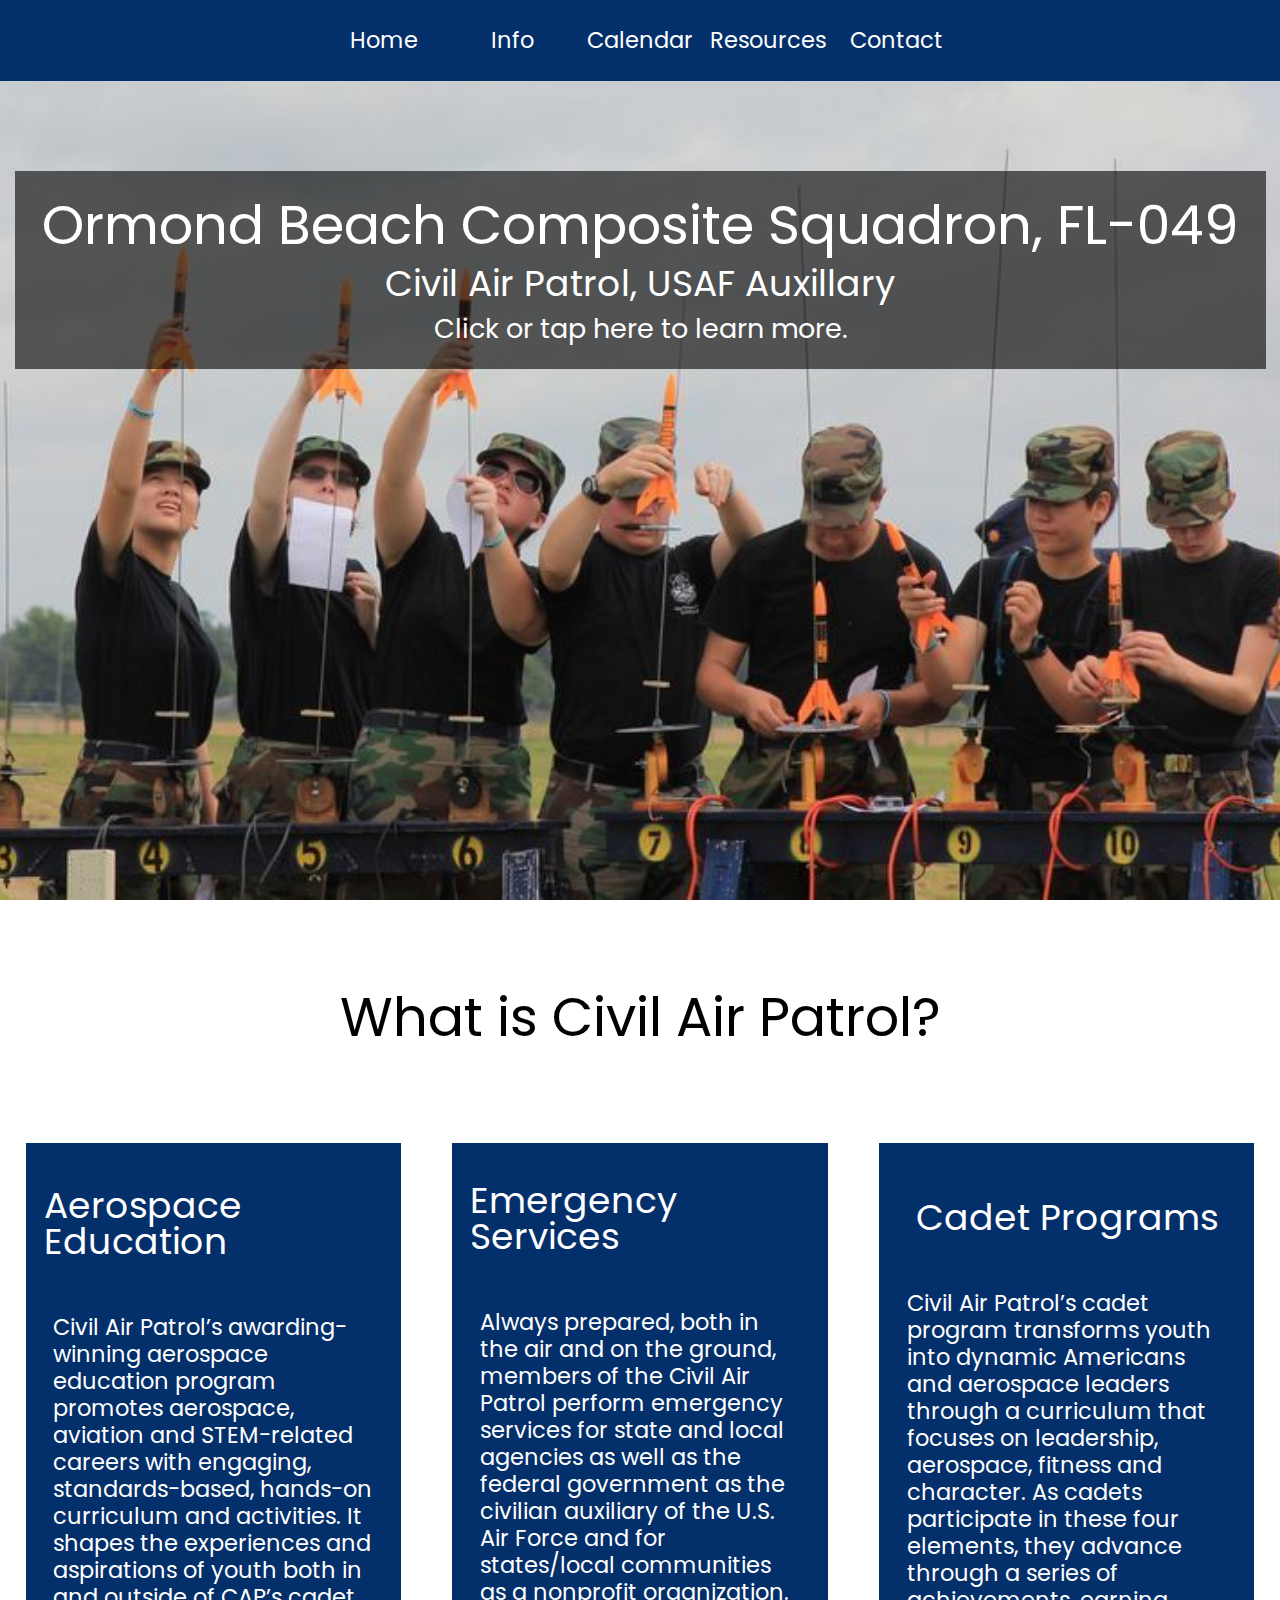
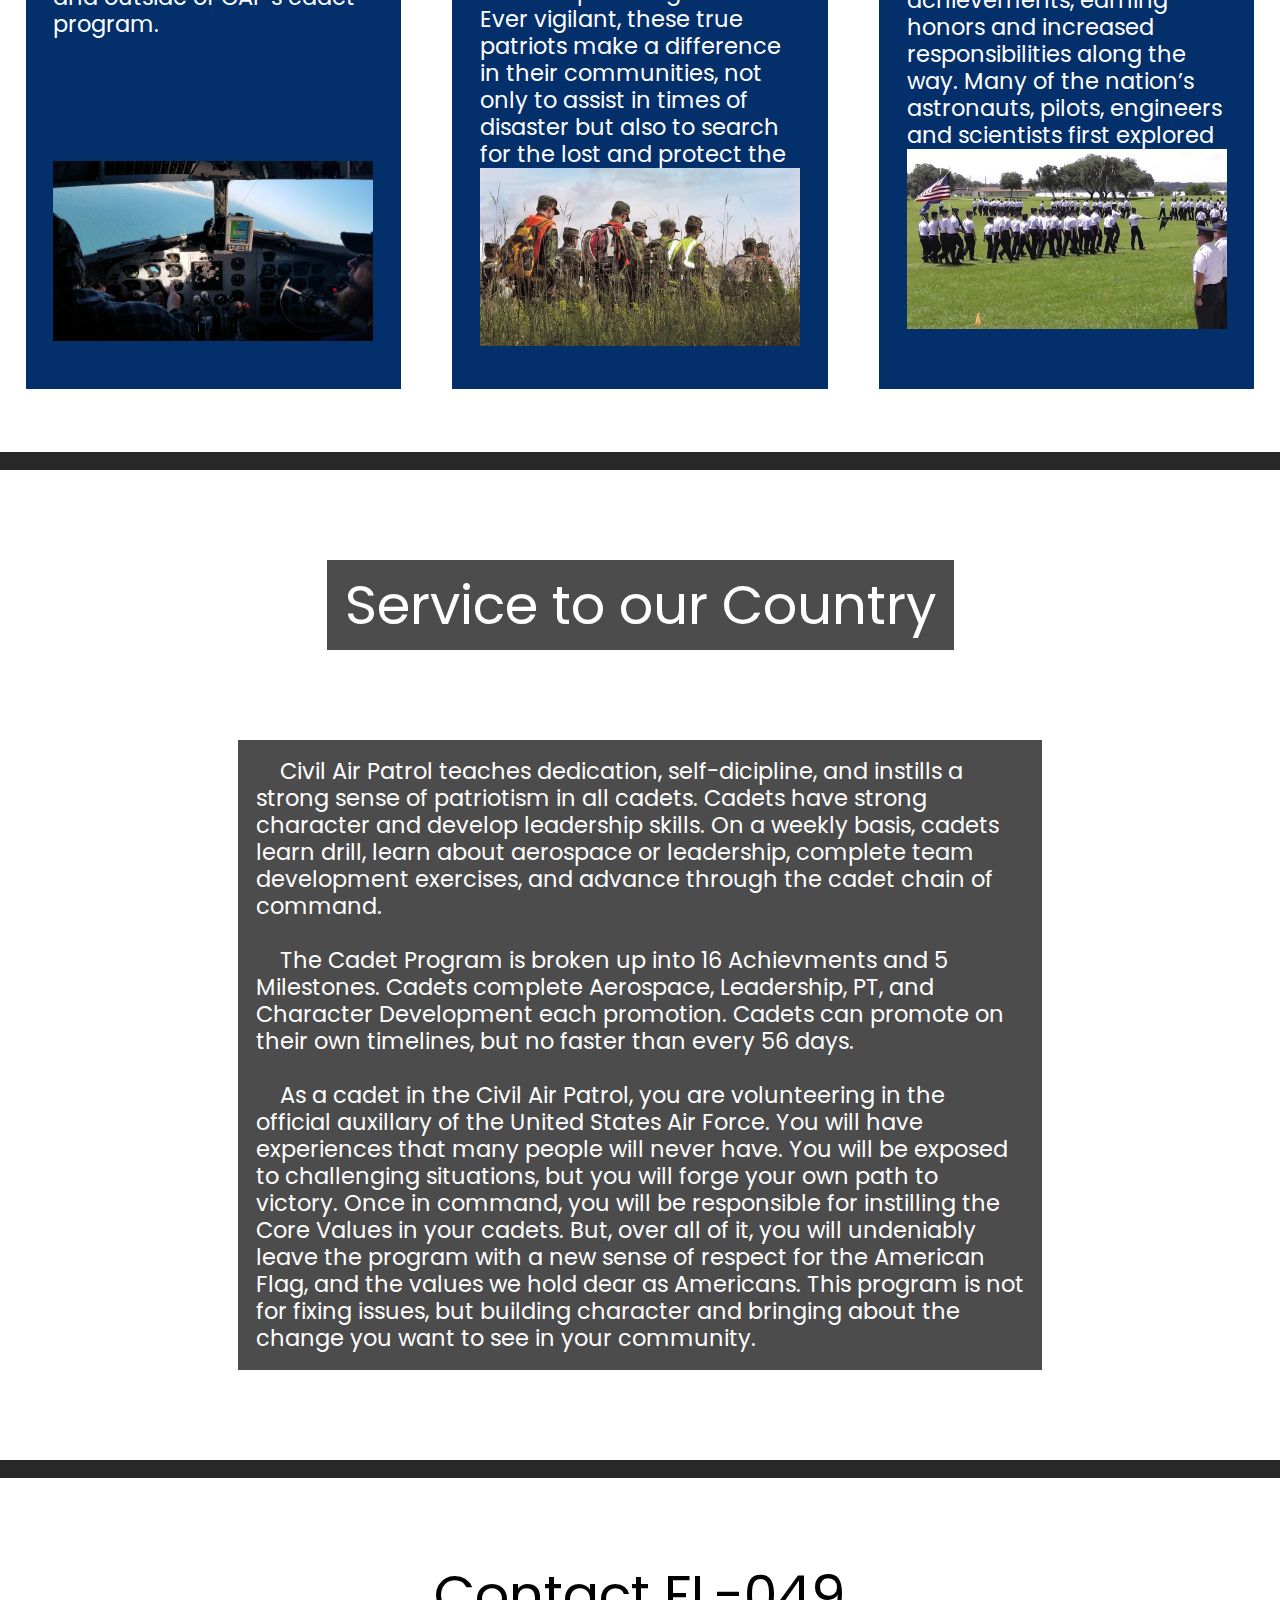
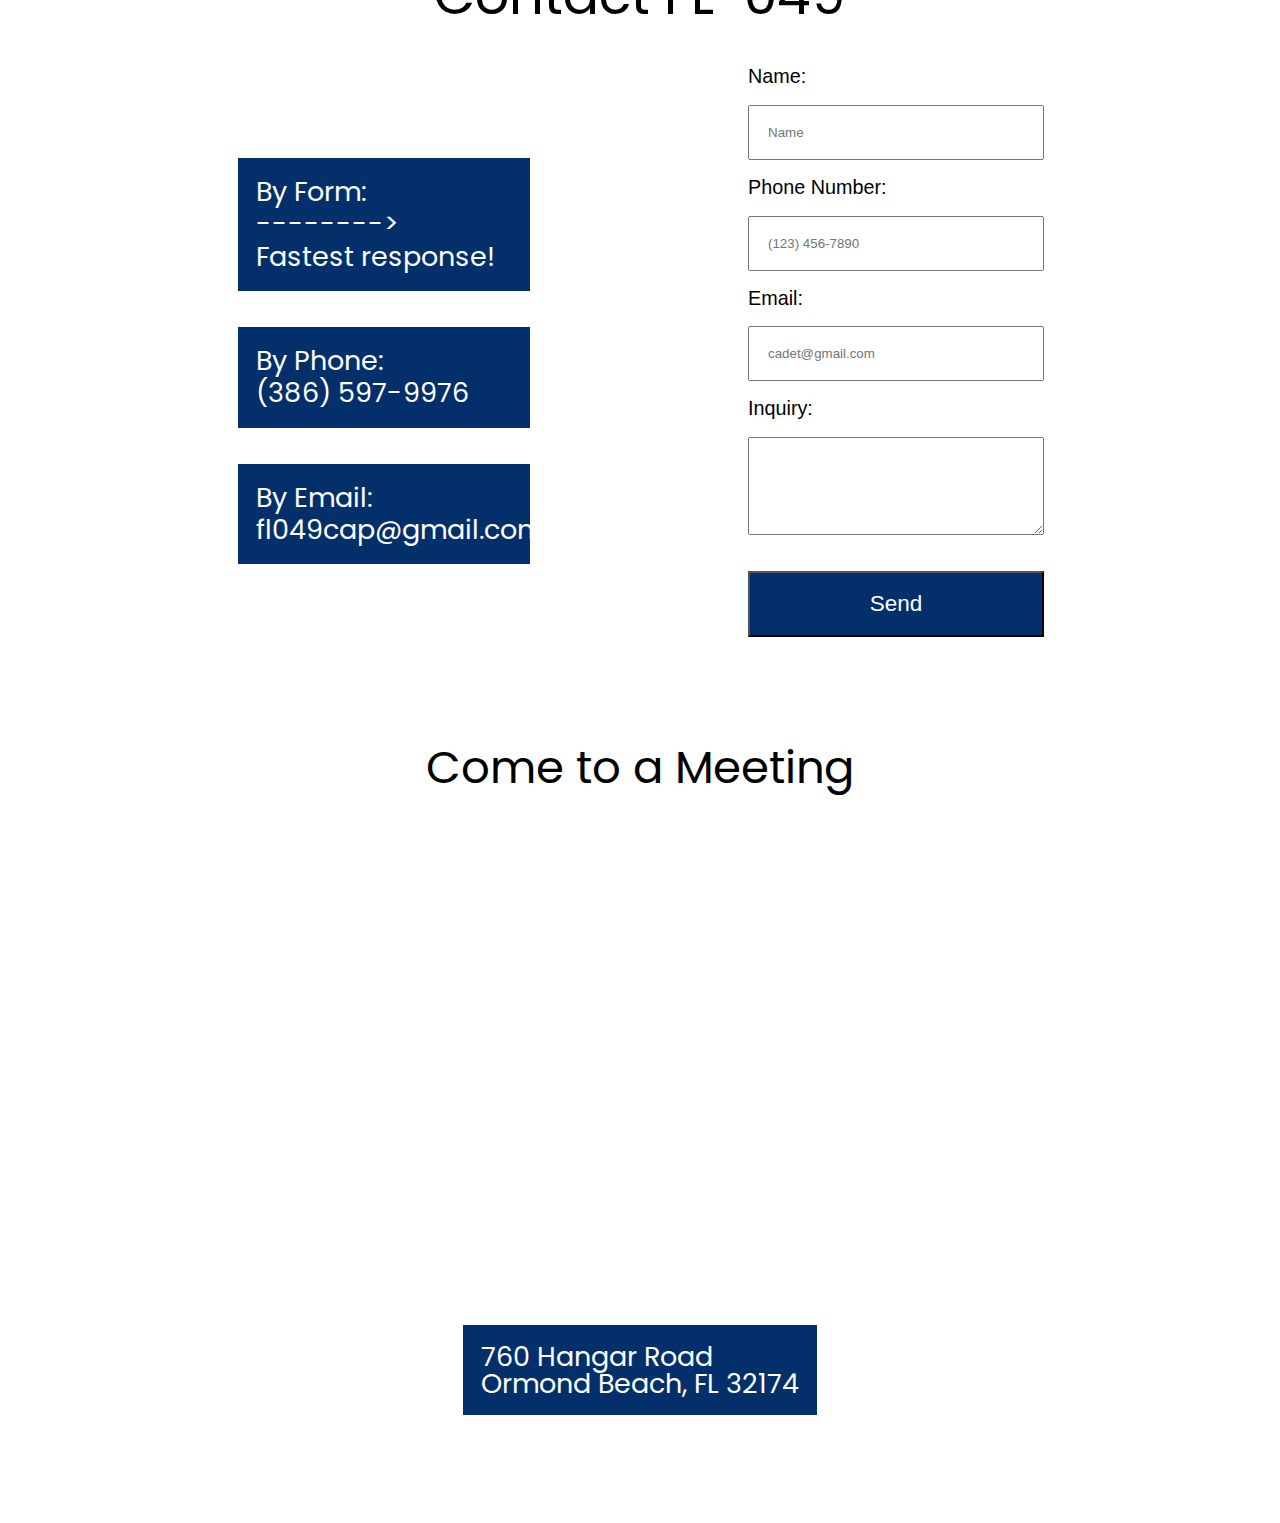
==== index.html @ 47221a80 "contact" ====
<!DOCTYPE html>
<html lang="en" dir="ltr">
  <head>
    <meta charset="utf-8">
    <link href="./resources/css/reset.css" type="text/css" rel="stylesheet" />
    <link href="./resources/css/style.css" type="text/css" rel="stylesheet" />
    <link href="https://fonts.googleapis.com/css?family=Poppins:200,200i,300,300i,400,400i,500,500i,600,600i,700,700i,800,800i" rel="stylesheet">
    <title>Ormond CAP</title>
  </head>
  <body>

    <div class="nav">
      <header>
        <nav>
          <a href="#"><li>Home</li></a>
          <a href="info.html"><li>Info</li></a>
          <a href="calendar.html"><li>Calendar</li></a>
          <a href="resources.html"><li>Resources</li></a>
          <a href="#contact"><li>Contact</li></a>
        </nav>
      </header>
    </div>

    <div class="site-container">

      <div class="landing-area">
        <div class="landing">
          <div class="jumbotron">
            <h1>Ormond Beach Composite Squadron, FL-049</h1>
            <h2>Civil Air Patrol, USAF Auxillary</h2>
            <a href="#whats"><h3>Click or tap here to learn more.</h3></a>
          </div>

        </div>
      </div>

      <div class="whats">
        <div class="capinfo" id="whats">
          <div class="title">
            <h1>What is Civil Air Patrol?</h1>
          </div>
          <div class="programs">
            <div class="program">
              <div class="program-title">
                <h1>Aerospace Education</h1>
              </div>
              <div class="program-content">
                <p>
                  Civil Air Patrol’s awarding-winning aerospace education
                  program promotes aerospace, aviation and STEM-related careers
                  with engaging, standards-based, hands-on
                  curriculum and activities. It shapes the experiences and
                  aspirations of youth both in and outside of CAP’s cadet program.
                </p>
              </div>
              <div class="program-img">
                <img src="./resources/images/aero.jpg" />
              </div>
            </div>
            <div class="program">
              <div class="program-title">
                <h1>Emergency Services</h1>
              </div>
              <div class="program-content">
                <p>
                  Always prepared, both in the air and on the ground, members
                  of the Civil Air Patrol perform emergency services for state
                  and local agencies as well as the federal government as the
                  civilian auxiliary of the U.S. Air Force and for states/local
                  communities as a nonprofit organization. Ever vigilant, these
                  true patriots make a difference in their communities, not only
                  to assist in times of disaster but also to search for the
                  lost and protect the homeland.
                </p>
              </div>
              <div class="program-img">
                <img src="./resources/images/emergency.jpg" />
              </div>
            </div>
            <div class="program">
              <div class="program-title">
                <h1>Cadet Programs</h1>
              </div>
              <div class="program-content">
                <p>
                  Civil Air Patrol’s cadet program transforms youth into dynamic
                  Americans and aerospace leaders through a curriculum that
                  focuses on leadership, aerospace, fitness and character. As
                  cadets participate in these four elements, they advance through
                  a series of achievements, earning honors and increased
                  responsibilities along the way. Many of the nation’s astronauts,
                  pilots, engineers and scientists first explored their
                  careers through CAP.
                </p>
              </div>
              <div class="program-img">
                <img src="./resources/images/encampment.jpg" />
              </div>
            </div>
          </div>
        </div>
      </div>

      <div class="flag-section">
        <div class="service">
          <div class="service-title">
            <h1>Service to our Country</h1>
          </div>
          <div class="service-content">
            <p>
              &nbsp&nbsp&nbsp&nbspCivil Air Patrol teaches dedication, self-dicipline, and instills
              a strong sense of patriotism in all cadets. Cadets have
              strong character and develop leadership skills. On a weekly basis, cadets
              learn drill, learn about aerospace or leadership, complete team development
              exercises, and advance through the cadet chain of command.
              <br><br>
              &nbsp&nbsp&nbsp&nbspThe Cadet Program is broken up into 16 Achievments and
              5 Milestones. Cadets complete Aerospace, Leadership, PT, and Character
              Development each promotion. Cadets can promote on their own timelines,
              but no faster than every 56 days.
              <br><br>
              &nbsp&nbsp&nbsp&nbspAs a cadet in the Civil Air Patrol, you are
              volunteering in the official auxillary of the United States Air Force.
              You will have experiences that many people will never have. You will
              be exposed to challenging situations, but you will forge your own
              path to victory. Once in command, you will be responsible for instilling
              the Core Values in your cadets. But, over all of it, you will undeniably
              leave the program with a new sense of respect for the American Flag, and
              the values we hold dear as Americans. This program is not for fixing
              issues, but building character and bringing about the change you want
              to see in your community.
            </p>
          </div>
        </div>
      </div>

      <div id="contact"></div>
      <div class="contact-section">
        <div class="contacts-title">
          <h1>Contact FL-049</h1>
        </div>
        <div class="contact-group">

          <div class="contacts">
            <div class="contact">
              <div class="contact-title">
                <h1>By Form:</h1>
              </div>
              <div class="contact-info">
                <p>--------> <br> Fastest response!</p>
              </div>
            </div>
            <a href="tel:3865979976">
            <div class="contact">
              <div class="contact-title">
                <h1>By Phone:</h1>
              </div>
              <div class="contact-info">
                <p>(386) 597-9976</p>
              </div>
            </div>
            </a>
            <a href="mailto:fl049cap@gmail.com">
            <div class="contact">
              <div class="contact-title">
                <h1>By Email:</h1>
              </div>
              <div class="contact-info">
                <p>fl049cap@gmail.com</p>
              </div>
            </div>
            </a>
          </div>
          <div class="contacts">
            <form method="POST" action="https://formspree.io/fl049cap@gmail.com">
              <span>Name:</span>
              <input type="text" name="Name" placeholder="Name" />
              <span>Phone Number:</span>
              <input type="text" name="Phone" placeholder="(123) 456-7890" />
              <span>Email:</span>
              <input type="text" name="Email" placeholder="cadet@gmail.com" />
              <span>Inquiry:</span>
              <textarea type="textarea" rows="4" cols="4" required="yes" name="Inquiry"></textarea>
              <button type="submit">Send</button>
            </form>
          </div>
        </div>
        <div class="contact-group">
          <div class="address-title">
            <h1>Come to a Meeting</h1>
          </div>
          <div class="address">
            <div class="map">
              <div class="mapouter"><div class="gmap_canvas"><iframe width="700" height="400" id="gmap_canvas" src="https://maps.google.com/maps?q=Ormond%20Beach%20Civil%20Air%20Patrol%20Hangar&t=&z=13&ie=UTF8&iwloc=&output=embed" frameborder="0" scrolling="no" marginheight="0" marginwidth="0"></iframe><a href="https://www.maps-erstellen.de"></a></div><style>.mapouter{text-align:right;height:400px;width:700px;}.gmap_canvas {overflow:hidden;background:none!important;height:400px;width:700px;}</style></div>
            </div>
            <div class="numbers">
              <p>760 Hangar Road<br>Ormond Beach, FL 32174</p>
            </div>
          </div>
        </div>
      </div>








  </body>
</html>
---- resources/css/style.css ----
form {
  display: flex;
  flex-direction: column;
  font-family: sans-serif;
  justify-content: center;
}

input,
textarea {
  padding: 2vh;
  margin: 2vh;
  display: flex;
}

select {
  padding: 2vh;
  margin: 2vh;
}

button {
  padding: 2vh;
  margin: 2vh;
  font-size: 2.5vh;
  background-color: #03306b;
  color: white;
}

button:hover {
  background-color: #aa0d1a;
  transition: 0.5s;
  cursor: pointer;
}

form span {
  margin-left: 2vh;
  font-size: 2.2vh;
}

html {
  font-family: "Poppins", sans-serif;
}

input,
select {
  width: 20vw;
}

/* Header */

header {
  display: flex;
  justify-content: center;
  align-items: center;
  height: 9vh;
  background-color: #03306b;
  color: white;
  position: fixed;
  width: 100vw;
}

nav {
  display: flex;
  flex-direction: row;
  justify-content: center;
  align-items: center;
}

nav li {
  display: flex;
  justify-content: center;
  align-items: center;
  list-style: none;
  width: 10vw;
  font-size: 2.5vh;
}

a {
  text-decoration: none;
  color: white;
}

a:hover {
  color: red;
  transition: 0.3s;
}

/* Landing */

.landing-area {
  background-image: url("../images/rocketry.jpg");
  height: 91vh;
  background-size: cover;
  background-position: bottom;
  background-repeat: no-repeat;
  justify-content: center;
  padding-top: 9vh;
}

.landing {
  display: flex;
  justify-content: center;
}

.jumbotron {
  display: flex;
  justify-content: center;
  flex-direction: column;
  background-color: rgba(0, 0, 0, 0.6);
  padding: 3vh;
  margin-top: 10vh;
  text-align: center;
  color: white;
}

.jumbotron h1 {
  font-size: 6vh;
  margin-bottom: 1.5vh;
}

.jumbotron h2 {
  font-size: 4vh;
  margin-bottom: 1.5vh;
}

.jumbotron h3 {
  font-size: 3vh;
}

.jumbotron h3:hover {
  color: blue;
  transition: 0.4s;
}

/* What's Content */

.whats {
  display: flex;
  flex-direction: column;
  justify-content: center;
  border-bottom: 2vh solid #282828;
}

.programs {
  display: flex;
  justify-content: center;
  flex-direction: row;
  margin-top: 7vh;
  margin-bottom: 7vh;
}

.program {
  width: 30vw;
  justify-content: center;
  flex-direction: column;
  margin: 0 2vw;
  height: 90vh;
  display: flex;
  background-color: #03306b;
  color: white;
  padding: 2vh;
}

.program img {
  width: 25vw;
}

.program-title {
  font-size: 4vh;
}

.program-content {
  font-size: 2.5vh;
  width: 25vw;
  line-height: 1.2;
  height: 45vh;
}

.program div {
  margin: 3vh auto;
}

.title {
  font-size: 6vh;
  margin-top: 10vh;
  justify-content: center;
  display: flex;
  height: 10vh;
}

/* Service */

.flag-section {
  background-image: url("../images/planes.jpg");
  background-size: cover;
  background-position: center;
  color: white;
  display: flex;
  justify-content: center;
  border-bottom: 2vh solid #282828;
}

.service {
  display: flex;
  flex-direction: column;
  align-items: center;
}

.service-title h1 {
  display: flex;
  justify-content: center;
  font-size: 6vh;
  background-color: rgba(0, 0, 0, 0.7);
  padding: 2vh;

  margin-top: 10vh;
}

.service-content {
  margin-top: 10vh;
  background-color: rgba(0, 0, 0, 0.7);
  width: 60vw;
  margin-bottom: 10vh;
  padding: 2vh;
  font-size: 2.5vh;
  line-height: 1.2;
}

/* Contact */

.contact-section {
  display: flex;
  justify-content: center;
  margin-top: 10vh;
  margin-bottom: 10vh;
  flex-direction: column;
}

.contact-group {
  display: flex;
  flex-direction: row;
  justify-content: center;
}

.contacts-title {
  font-size: 6vh;
  justify-content: center;
  display: flex;
}

.contacts {
  display: flex;
  flex-direction: column;
  width: 40vw;
  justify-content: center;
  align-items: center;
  margin-top: 5vh;
}

.contact {
  display: flex;
  flex-direction: column;
  margin: 2vh auto;
  background-color: #03306b;
  color: white;
  padding: 2vh;
  width: 20vw;
  font-size: 3vh;
  line-height: 1.2;
}

.contact:hover {
  background-color: #aa0d1a;
  transition: 0.3s;
}

.address-title {
  display: flex;
  justify-content: center;
  font-size: 5vh;
  margin-top: 10vh;
  margin-bottom: 5vh;
}

.contact-group:last-child {
  flex-direction: column;
}

.address {
  display: flex;
  justify-content: center;
  flex-direction: column;
  align-items: center;
}

.address div {
  margin: 2vh auto;
}

.numbers {
  background-color: #03306b;
  padding: 2vh;
  font-size: 3vh;
  color: white;
}
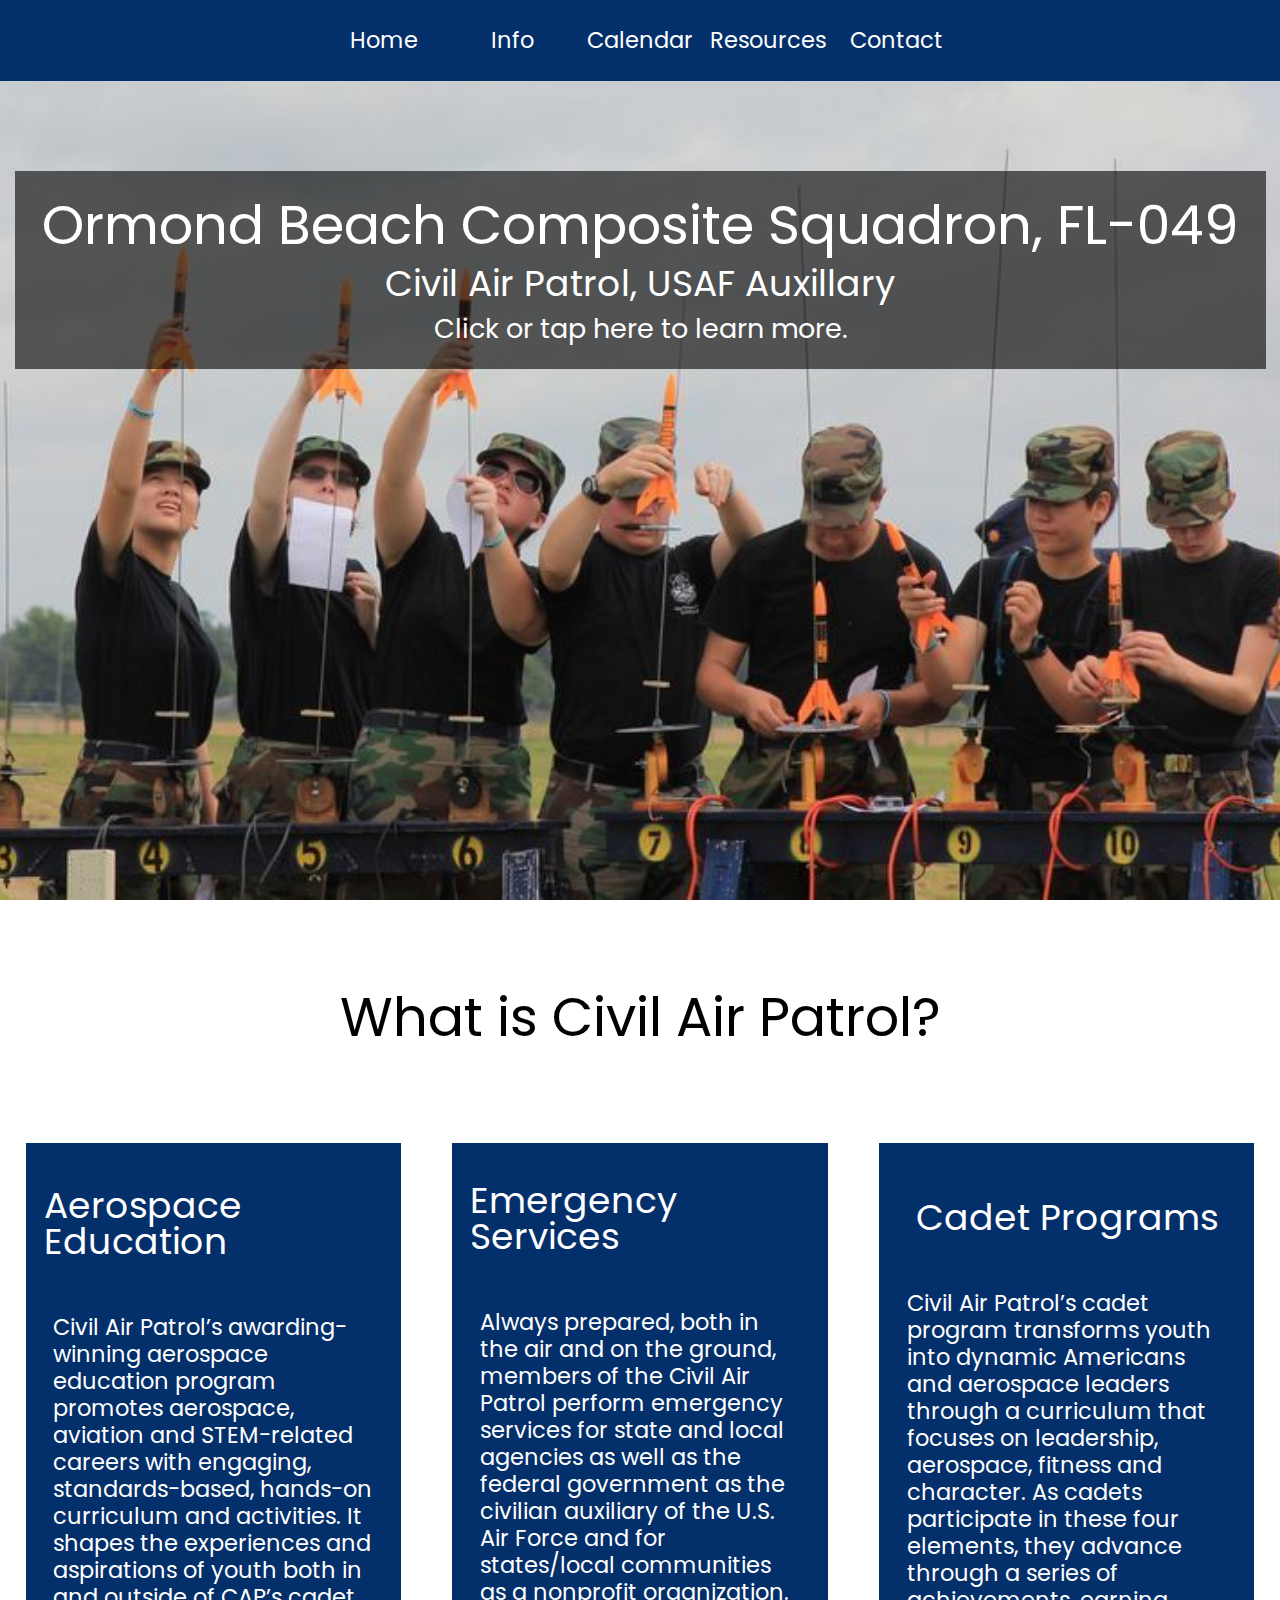
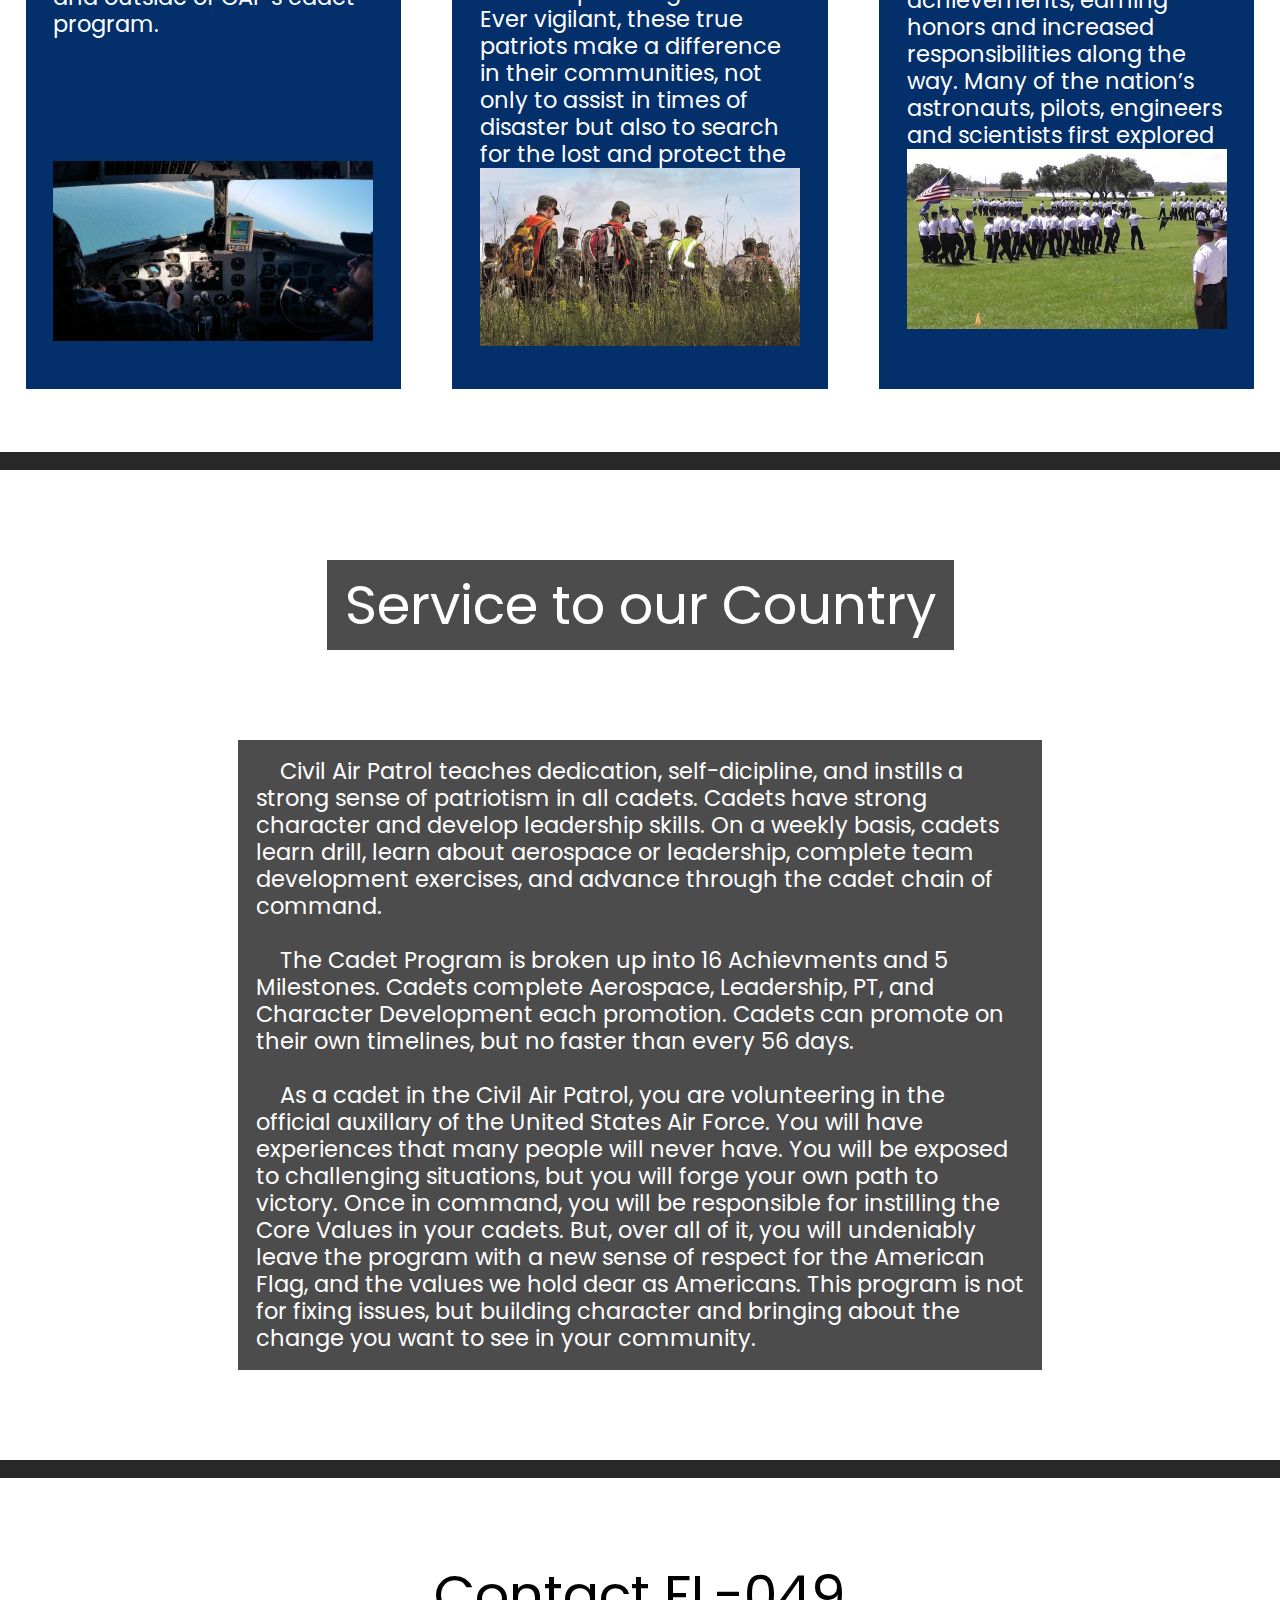
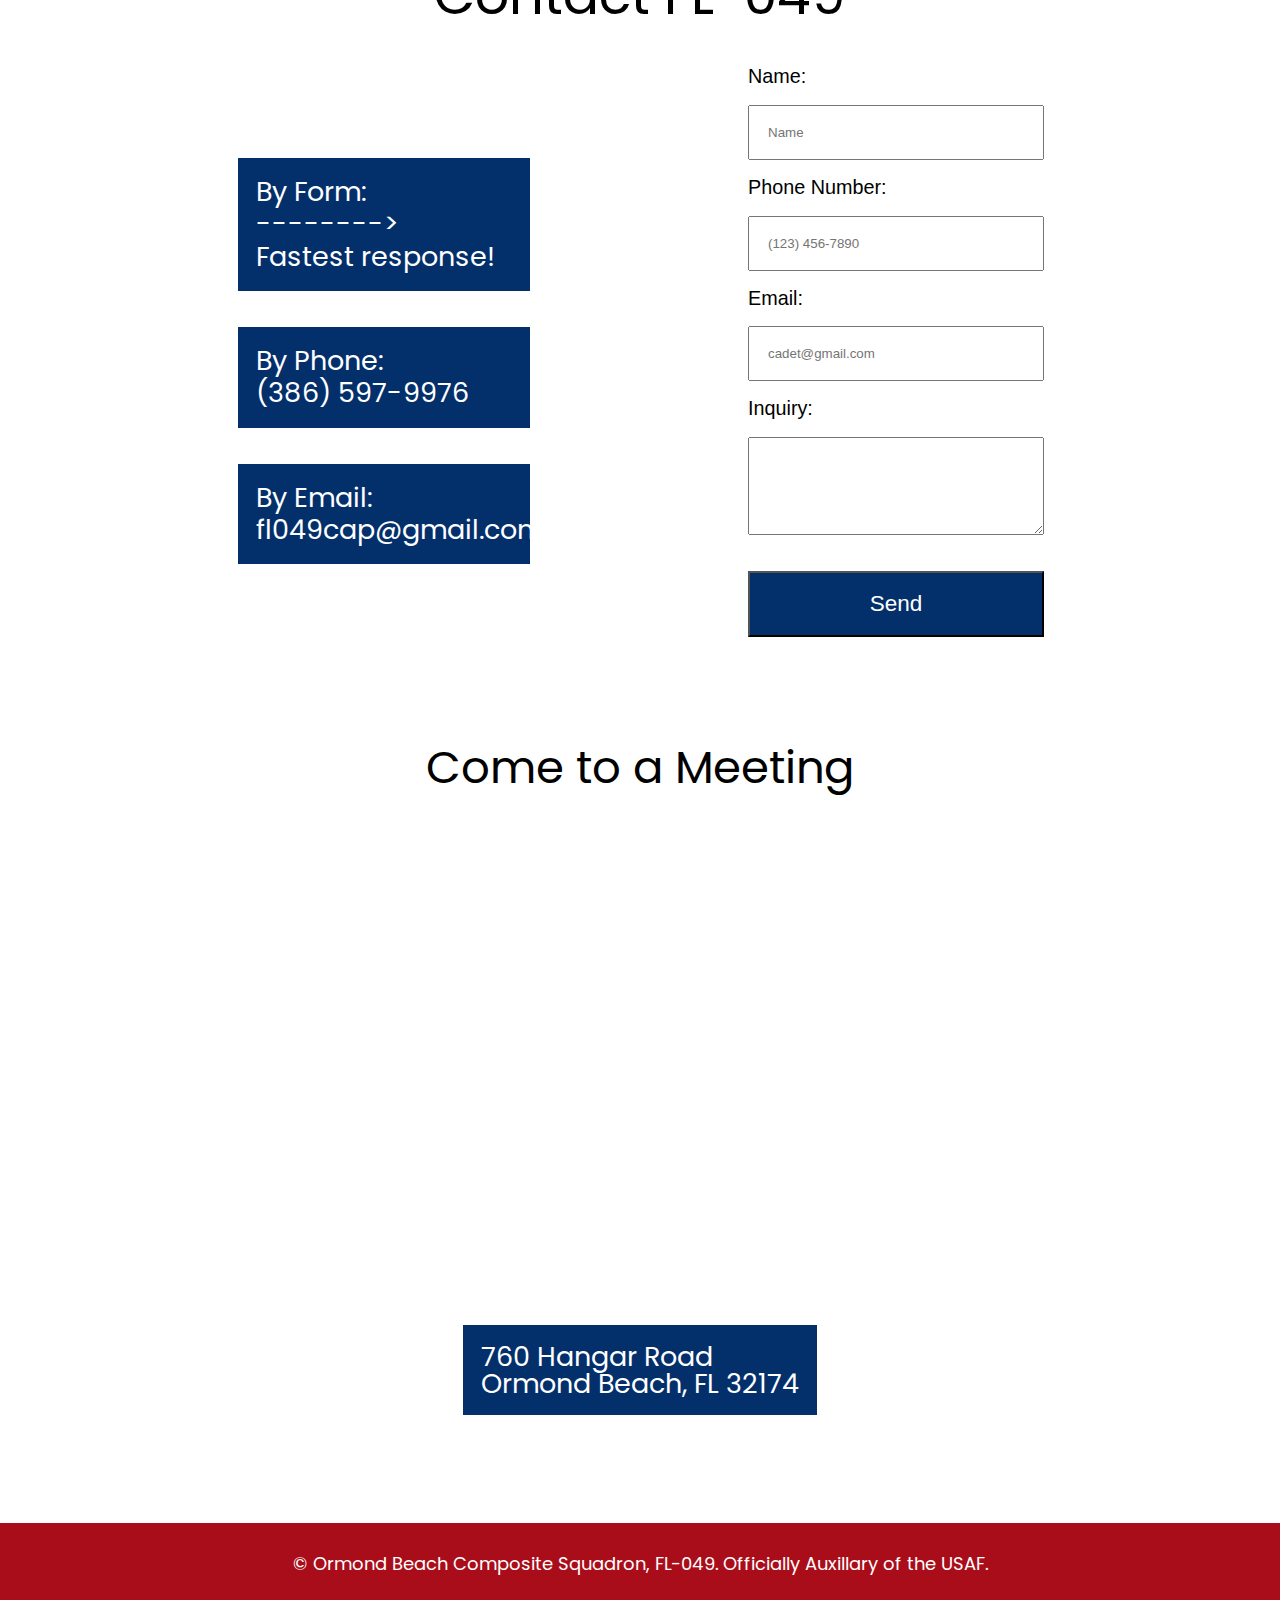
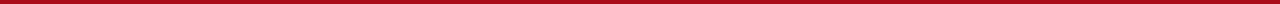
==== commit c475f3ac: "footer" ====
--- a/index.html
+++ b/index.html
@@ -200,6 +200,14 @@
         </div>
       </div>
 
+      <div class="footer">
+        <footer>
+          <ul>
+            <li>© Ormond Beach Composite Squadron, FL-049. Officially Auxillary of the USAF.</li>
+          </ul>
+        </footer>
+      </div>
+
 
 
 
--- a/resources/css/style.css
+++ b/resources/css/style.css
@@ -302,3 +302,18 @@
   font-size: 3vh;
   color: white;
 }
+
+/* Footer */
+
+footer {
+  color: white;
+}
+
+footer {
+  height: 9vh;
+  background-color: #aa0d1a;
+  justify-content: center;
+  display: flex;
+  align-items: center;
+  font-size: 2vh;
+}
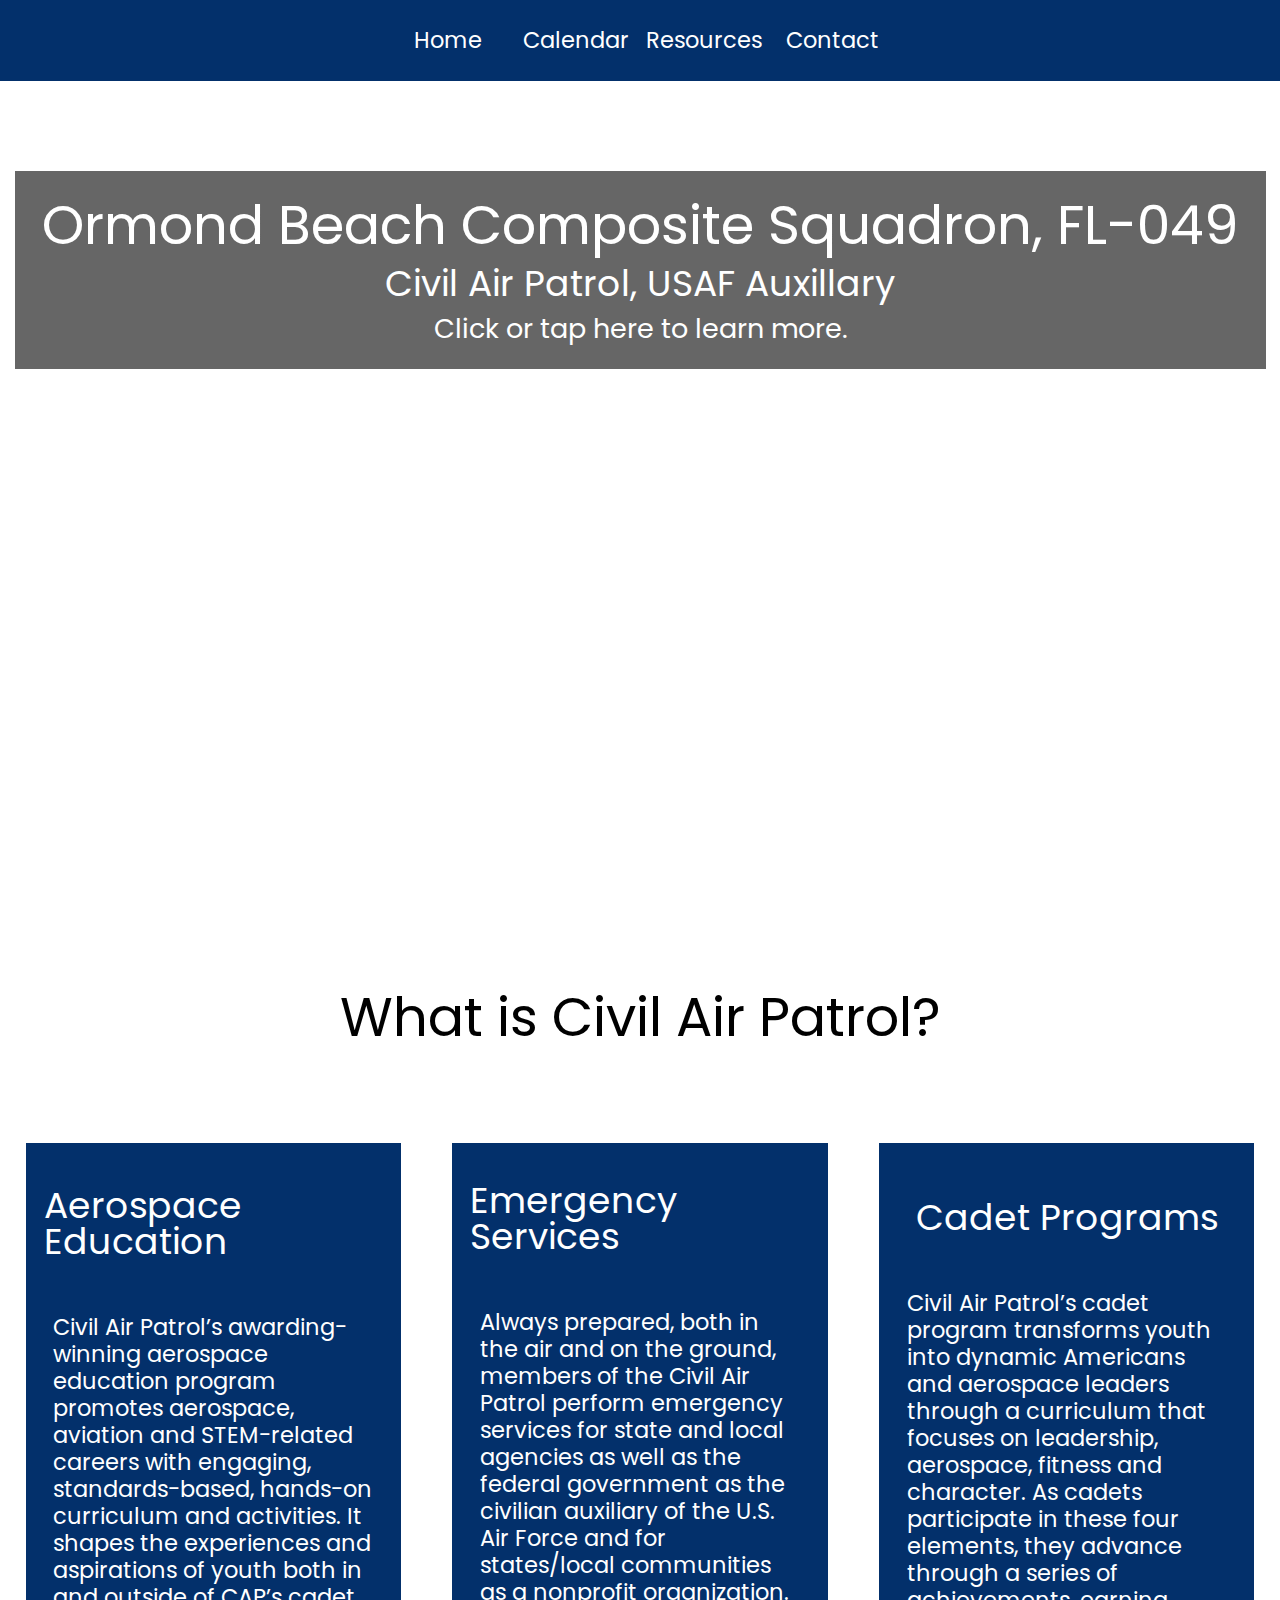
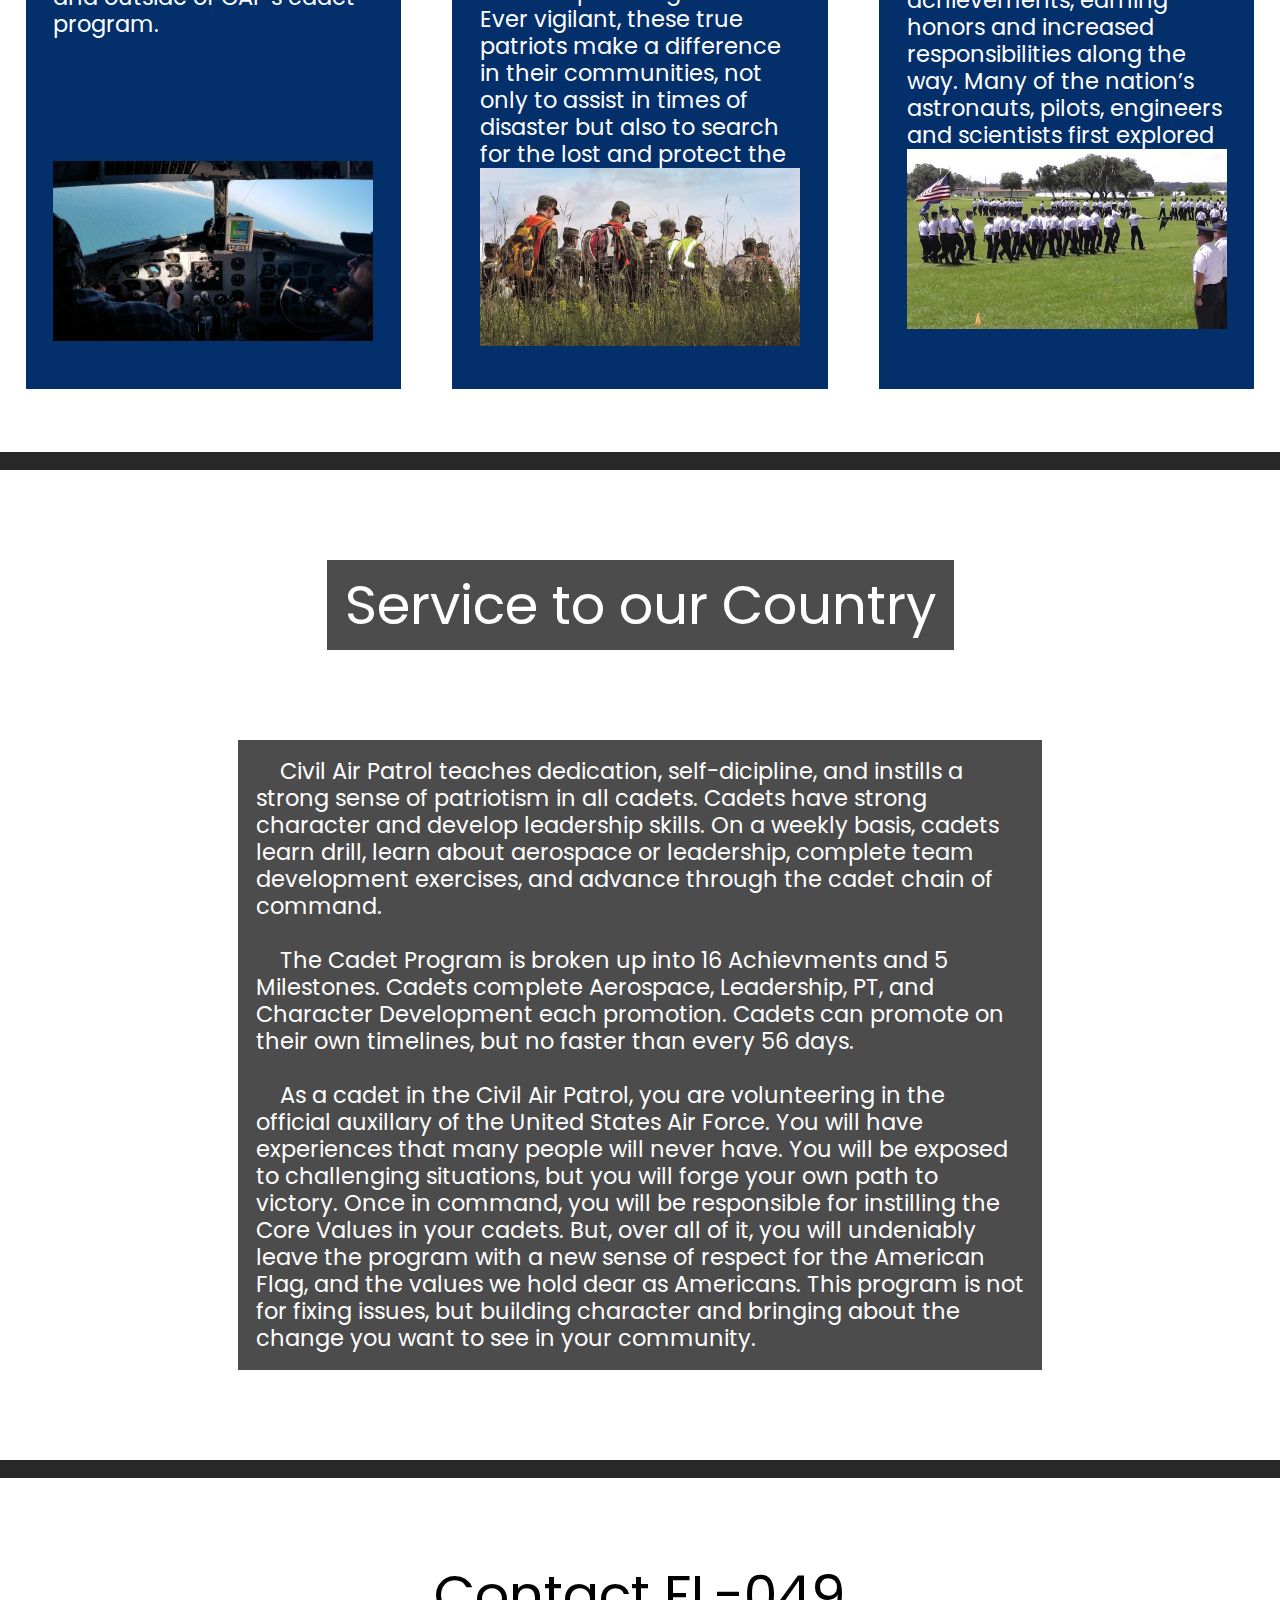
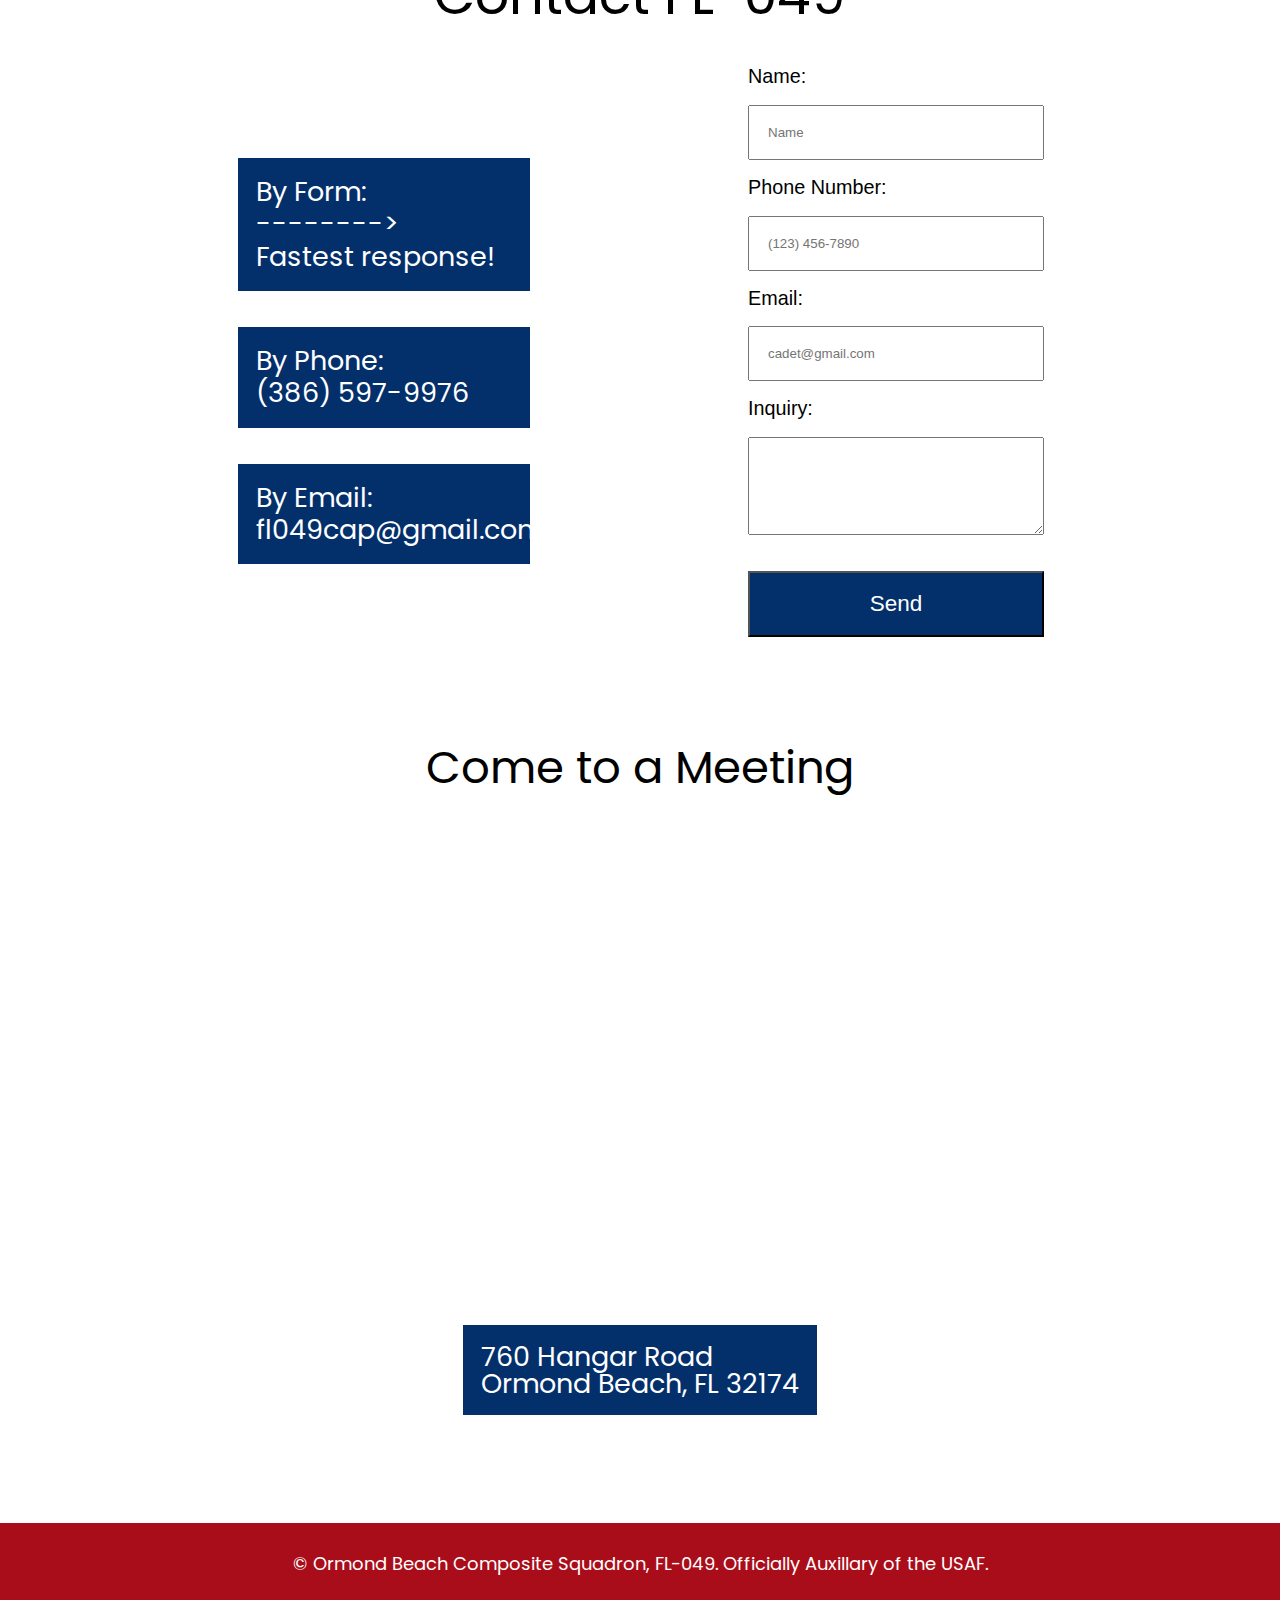
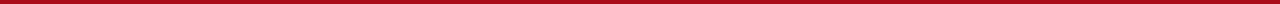
==== commit 854cda98: "d" ====
--- a/index.html
+++ b/index.html
@@ -3,7 +3,7 @@
   <head>
     <meta charset="utf-8">
     <link href="./resources/css/reset.css" type="text/css" rel="stylesheet" />
-    <link href="./resources/css/style.css" type="text/css" rel="stylesheet" />
+    <link href="./resources/css/index/style.css" type="text/css" rel="stylesheet" />
     <link href="https://fonts.googleapis.com/css?family=Poppins:200,200i,300,300i,400,400i,500,500i,600,600i,700,700i,800,800i" rel="stylesheet">
     <title>Ormond CAP</title>
   </head>
@@ -13,7 +13,6 @@
       <header>
         <nav>
           <a href="#"><li>Home</li></a>
-          <a href="info.html"><li>Info</li></a>
           <a href="calendar.html"><li>Calendar</li></a>
           <a href="resources.html"><li>Resources</li></a>
           <a href="#contact"><li>Contact</li></a>
@@ -208,6 +207,9 @@
         </footer>
       </div>
 
+    </div>
+
+
 
 
 
--- a/resources/css/index/style.css
+++ b/resources/css/index/style.css
@@ -0,0 +1,319 @@
+form {
+  display: flex;
+  flex-direction: column;
+  font-family: sans-serif;
+  justify-content: center;
+}
+
+input,
+textarea {
+  padding: 2vh;
+  margin: 2vh;
+  display: flex;
+}
+
+select {
+  padding: 2vh;
+  margin: 2vh;
+}
+
+button {
+  padding: 2vh;
+  margin: 2vh;
+  font-size: 2.5vh;
+  background-color: #03306b;
+  color: white;
+}
+
+button:hover {
+  background-color: #aa0d1a;
+  transition: 0.5s;
+  cursor: pointer;
+}
+
+form span {
+  margin-left: 2vh;
+  font-size: 2.2vh;
+}
+
+html {
+  font-family: "Poppins", sans-serif;
+}
+
+input,
+select {
+  width: 20vw;
+}
+
+/* Header */
+
+header {
+  display: flex;
+  justify-content: center;
+  align-items: center;
+  height: 9vh;
+  background-color: #03306b;
+  color: white;
+  position: fixed;
+  width: 100vw;
+}
+
+nav {
+  display: flex;
+  flex-direction: row;
+  justify-content: center;
+  align-items: center;
+}
+
+nav li {
+  display: flex;
+  justify-content: center;
+  align-items: center;
+  list-style: none;
+  width: 10vw;
+  font-size: 2.5vh;
+}
+
+a {
+  text-decoration: none;
+  color: white;
+}
+
+a:hover {
+  color: red;
+  transition: 0.3s;
+}
+
+/* Landing */
+
+.landing-area {
+  background-image: url("../images/rocketry.jpg");
+  height: 91vh;
+  background-size: cover;
+  background-position: bottom;
+  background-repeat: no-repeat;
+  justify-content: center;
+  padding-top: 9vh;
+}
+
+.landing {
+  display: flex;
+  justify-content: center;
+}
+
+.jumbotron {
+  display: flex;
+  justify-content: center;
+  flex-direction: column;
+  background-color: rgba(0, 0, 0, 0.6);
+  padding: 3vh;
+  margin-top: 10vh;
+  text-align: center;
+  color: white;
+}
+
+.jumbotron h1 {
+  font-size: 6vh;
+  margin-bottom: 1.5vh;
+}
+
+.jumbotron h2 {
+  font-size: 4vh;
+  margin-bottom: 1.5vh;
+}
+
+.jumbotron h3 {
+  font-size: 3vh;
+}
+
+.jumbotron h3:hover {
+  color: blue;
+  transition: 0.4s;
+}
+
+/* What's Content */
+
+.whats {
+  display: flex;
+  flex-direction: column;
+  justify-content: center;
+  border-bottom: 2vh solid #282828;
+}
+
+.programs {
+  display: flex;
+  justify-content: center;
+  flex-direction: row;
+  margin-top: 7vh;
+  margin-bottom: 7vh;
+}
+
+.program {
+  width: 30vw;
+  justify-content: center;
+  flex-direction: column;
+  margin: 0 2vw;
+  height: 90vh;
+  display: flex;
+  background-color: #03306b;
+  color: white;
+  padding: 2vh;
+}
+
+.program img {
+  width: 25vw;
+}
+
+.program-title {
+  font-size: 4vh;
+}
+
+.program-content {
+  font-size: 2.5vh;
+  width: 25vw;
+  line-height: 1.2;
+  height: 45vh;
+}
+
+.program div {
+  margin: 3vh auto;
+}
+
+.title {
+  font-size: 6vh;
+  margin-top: 10vh;
+  justify-content: center;
+  display: flex;
+  height: 10vh;
+}
+
+/* Service */
+
+.flag-section {
+  background-image: url("../images/planes.jpg");
+  background-size: cover;
+  background-position: center;
+  color: white;
+  display: flex;
+  justify-content: center;
+  border-bottom: 2vh solid #282828;
+}
+
+.service {
+  display: flex;
+  flex-direction: column;
+  align-items: center;
+}
+
+.service-title h1 {
+  display: flex;
+  justify-content: center;
+  font-size: 6vh;
+  background-color: rgba(0, 0, 0, 0.7);
+  padding: 2vh;
+
+  margin-top: 10vh;
+}
+
+.service-content {
+  margin-top: 10vh;
+  background-color: rgba(0, 0, 0, 0.7);
+  width: 60vw;
+  margin-bottom: 10vh;
+  padding: 2vh;
+  font-size: 2.5vh;
+  line-height: 1.2;
+}
+
+/* Contact */
+
+.contact-section {
+  display: flex;
+  justify-content: center;
+  margin-top: 10vh;
+  margin-bottom: 10vh;
+  flex-direction: column;
+}
+
+.contact-group {
+  display: flex;
+  flex-direction: row;
+  justify-content: center;
+}
+
+.contacts-title {
+  font-size: 6vh;
+  justify-content: center;
+  display: flex;
+}
+
+.contacts {
+  display: flex;
+  flex-direction: column;
+  width: 40vw;
+  justify-content: center;
+  align-items: center;
+  margin-top: 5vh;
+}
+
+.contact {
+  display: flex;
+  flex-direction: column;
+  margin: 2vh auto;
+  background-color: #03306b;
+  color: white;
+  padding: 2vh;
+  width: 20vw;
+  font-size: 3vh;
+  line-height: 1.2;
+}
+
+.contact:hover {
+  background-color: #aa0d1a;
+  transition: 0.3s;
+}
+
+.address-title {
+  display: flex;
+  justify-content: center;
+  font-size: 5vh;
+  margin-top: 10vh;
+  margin-bottom: 5vh;
+}
+
+.contact-group:last-child {
+  flex-direction: column;
+}
+
+.address {
+  display: flex;
+  justify-content: center;
+  flex-direction: column;
+  align-items: center;
+}
+
+.address div {
+  margin: 2vh auto;
+}
+
+.numbers {
+  background-color: #03306b;
+  padding: 2vh;
+  font-size: 3vh;
+  color: white;
+}
+
+/* Footer */
+
+footer {
+  color: white;
+}
+
+footer {
+  height: 9vh;
+  background-color: #aa0d1a;
+  justify-content: center;
+  display: flex;
+  align-items: center;
+  font-size: 2vh;
+}
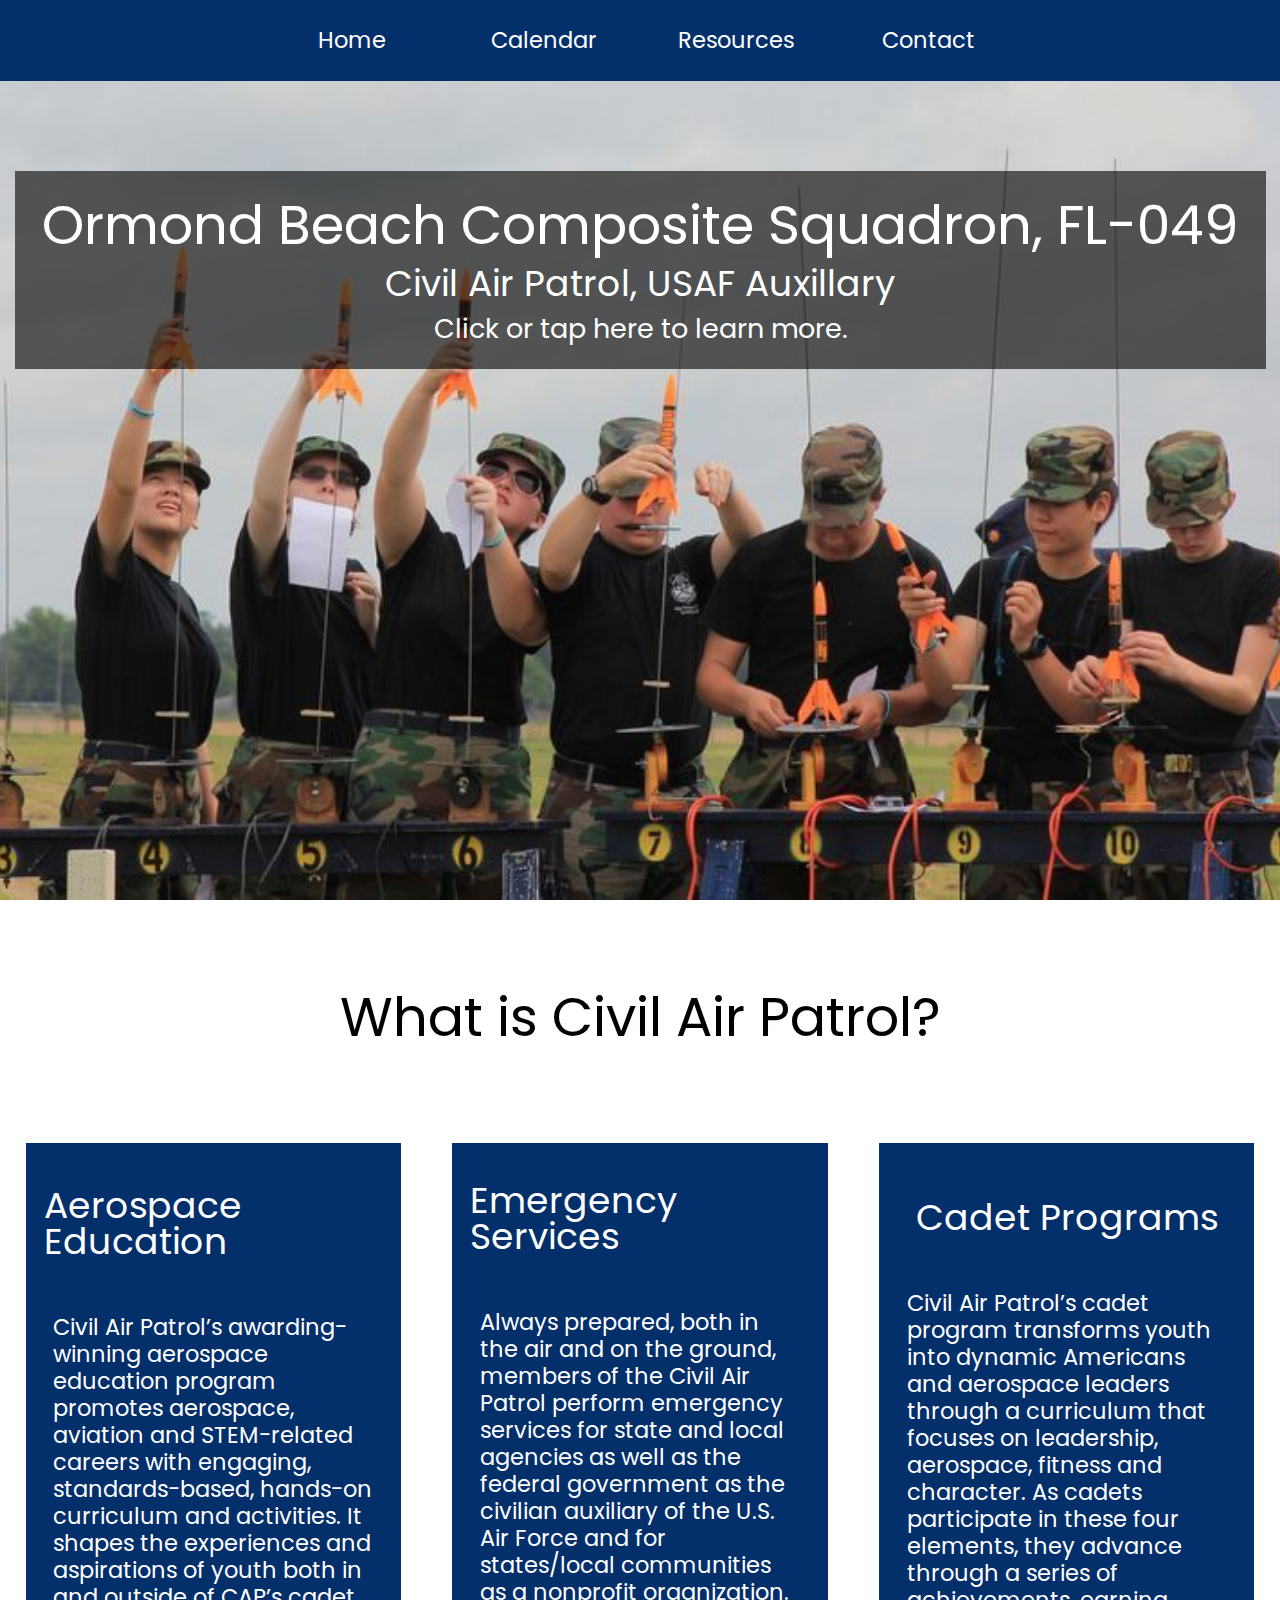
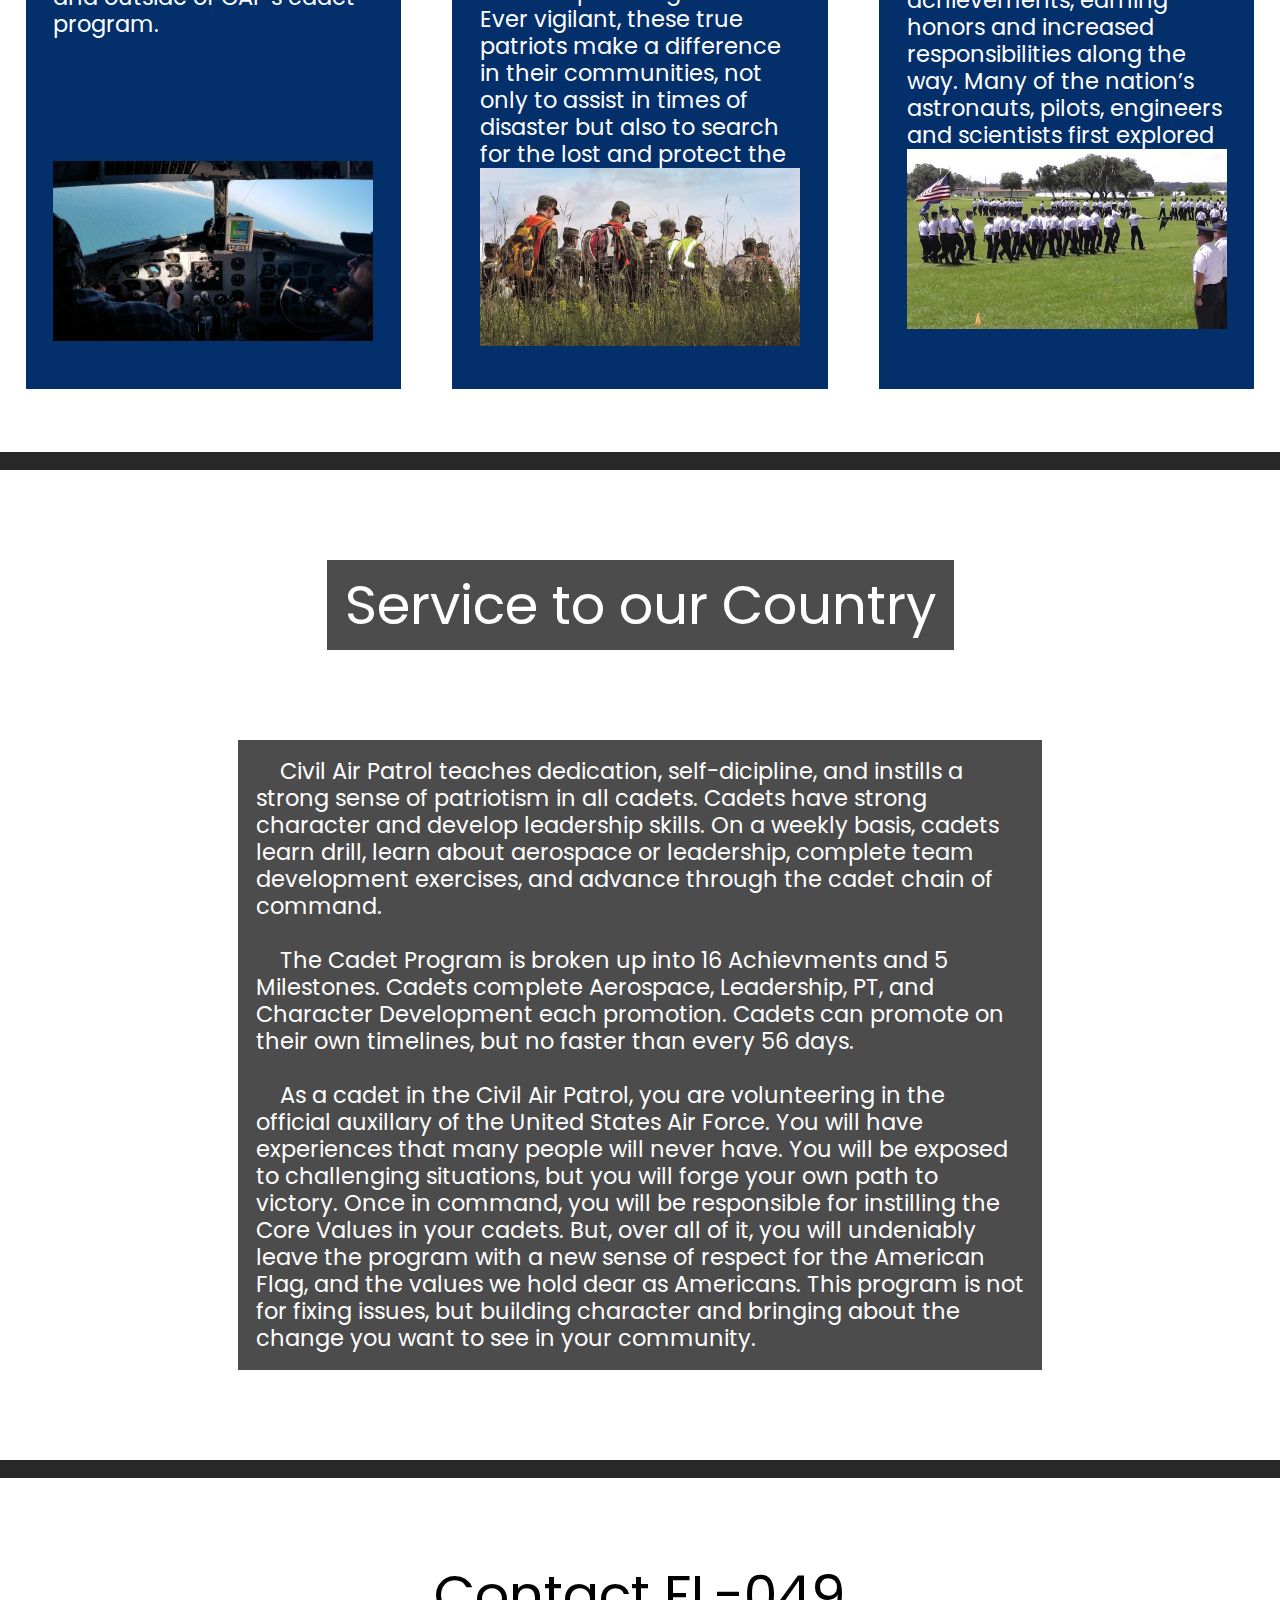
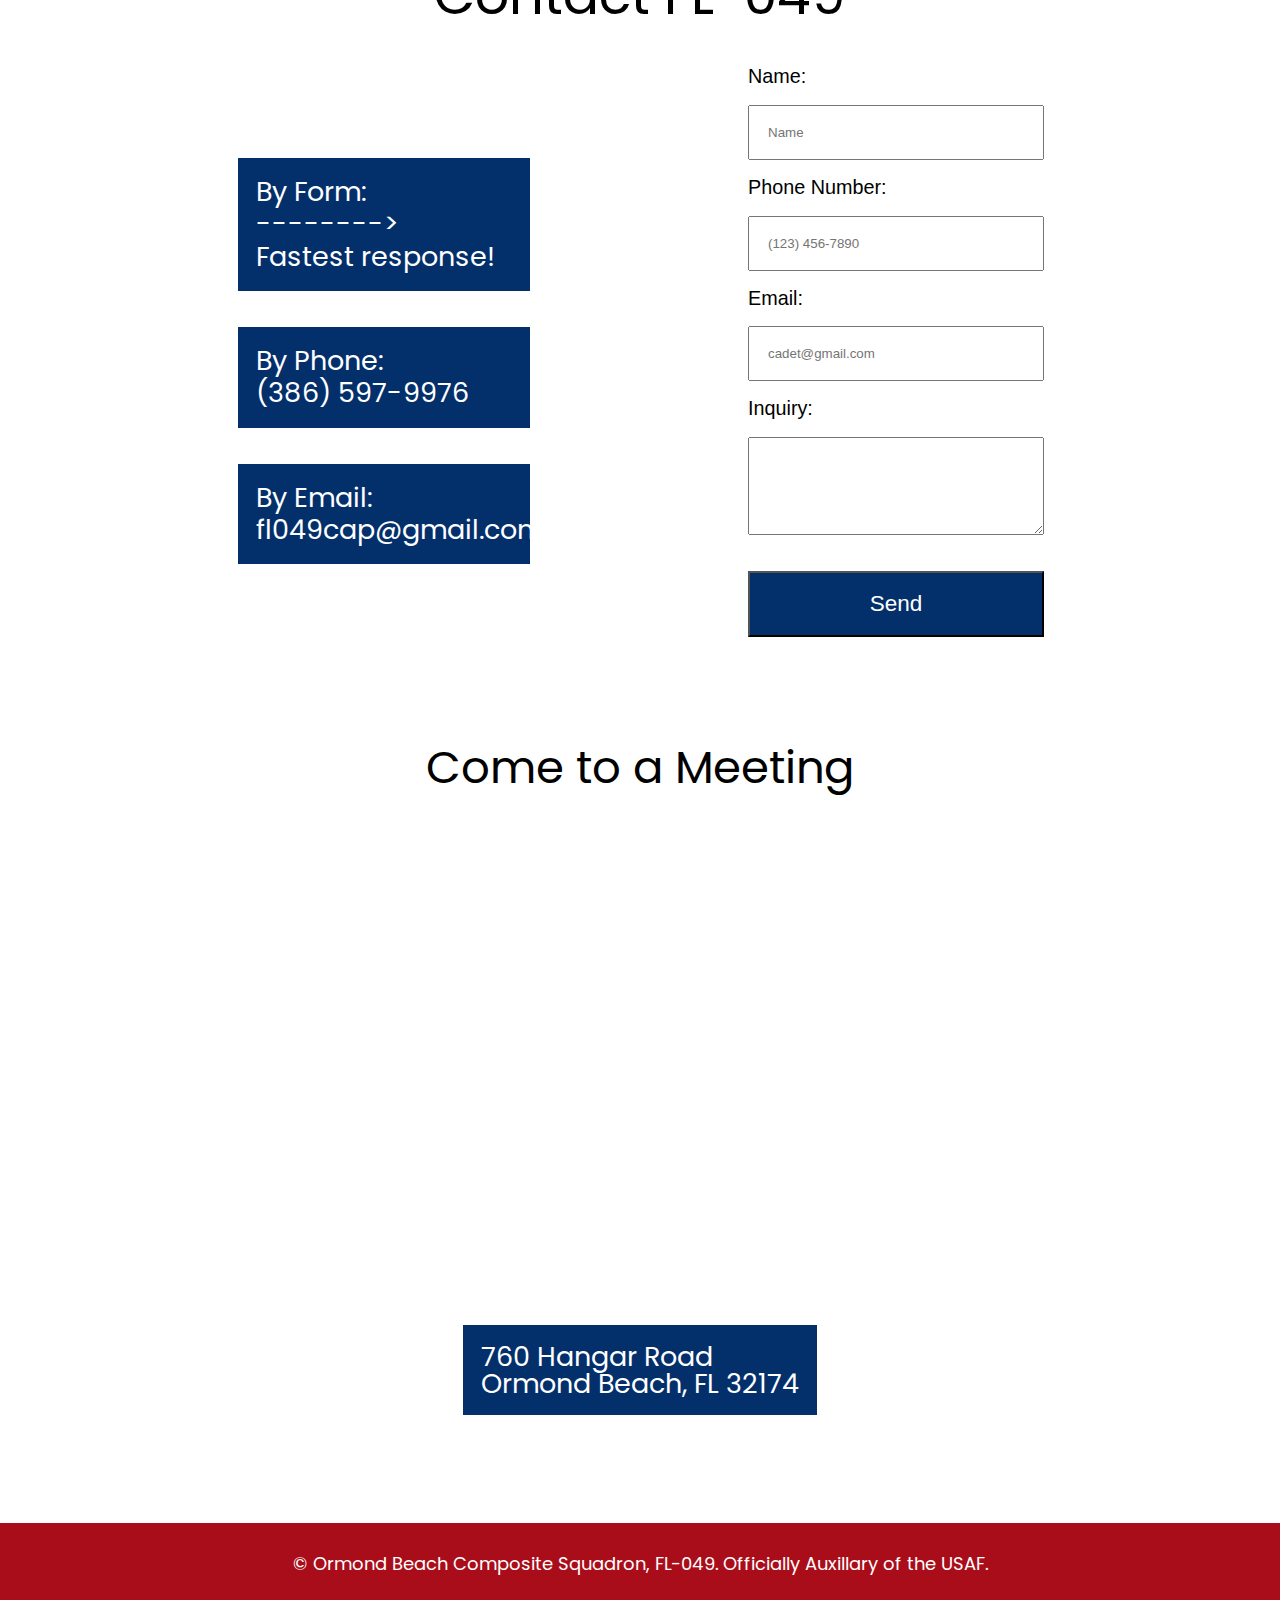
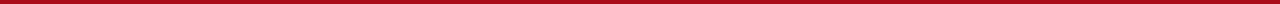
==== commit 5ea2bc6f: "updates" ====
--- a/index.html
+++ b/index.html
@@ -5,6 +5,9 @@
     <link href="./resources/css/reset.css" type="text/css" rel="stylesheet" />
     <link href="./resources/css/index/style.css" type="text/css" rel="stylesheet" />
     <link href="https://fonts.googleapis.com/css?family=Poppins:200,200i,300,300i,400,400i,500,500i,600,600i,700,700i,800,800i" rel="stylesheet">
+    <link href="./resources/css/index/1024.css" media="screen and (max-width: 1024px) and (min-width: 769px)" type="text/css" rel="stylesheet" />
+    <link href="./resources/css/index/768.css" media="screen and (max-width: 768px) and (min-width: 481px)" type="text/css" rel="stylesheet" />
+    <link href="./resources/css/index/480.css" media="screen and (max-width: 480px)" type="text/css" rel="stylesheet" />
     <title>Ormond CAP</title>
   </head>
   <body>
--- a/resources/css/index/style.css
+++ b/resources/css/index/style.css
@@ -70,7 +70,7 @@
   justify-content: center;
   align-items: center;
   list-style: none;
-  width: 10vw;
+  width: 15vw;
   font-size: 2.5vh;
 }
 
@@ -87,7 +87,7 @@
 /* Landing */
 
 .landing-area {
-  background-image: url("../images/rocketry.jpg");
+  background-image: url("../../images/rocketry.jpg");
   height: 91vh;
   background-size: cover;
   background-position: bottom;
@@ -190,7 +190,7 @@
 /* Service */
 
 .flag-section {
-  background-image: url("../images/planes.jpg");
+  background-image: url("../../images/planes.jpg");
   background-size: cover;
   background-position: center;
   color: white;
--- a/resources/css/index/1024.css
+++ b/resources/css/index/1024.css
@@ -0,0 +1,3 @@
+nav li {
+  width: 20vw;
+}
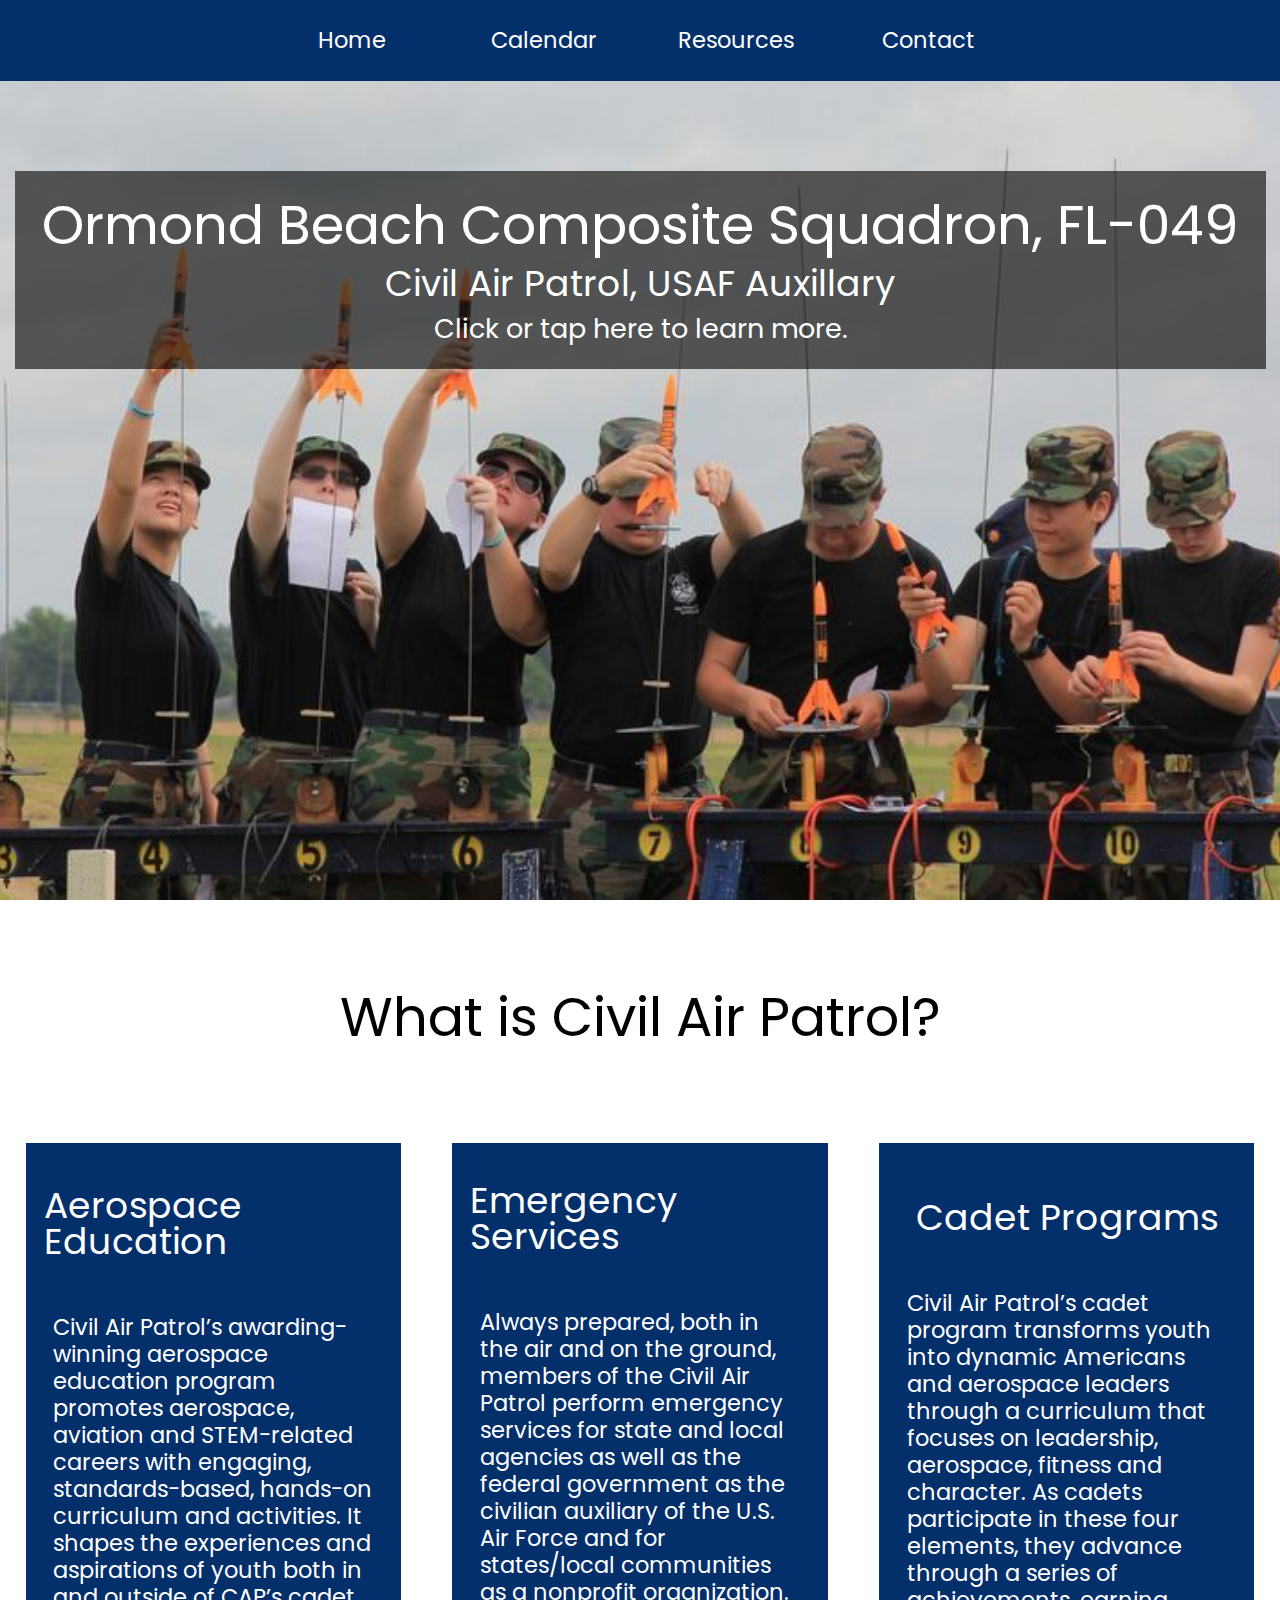
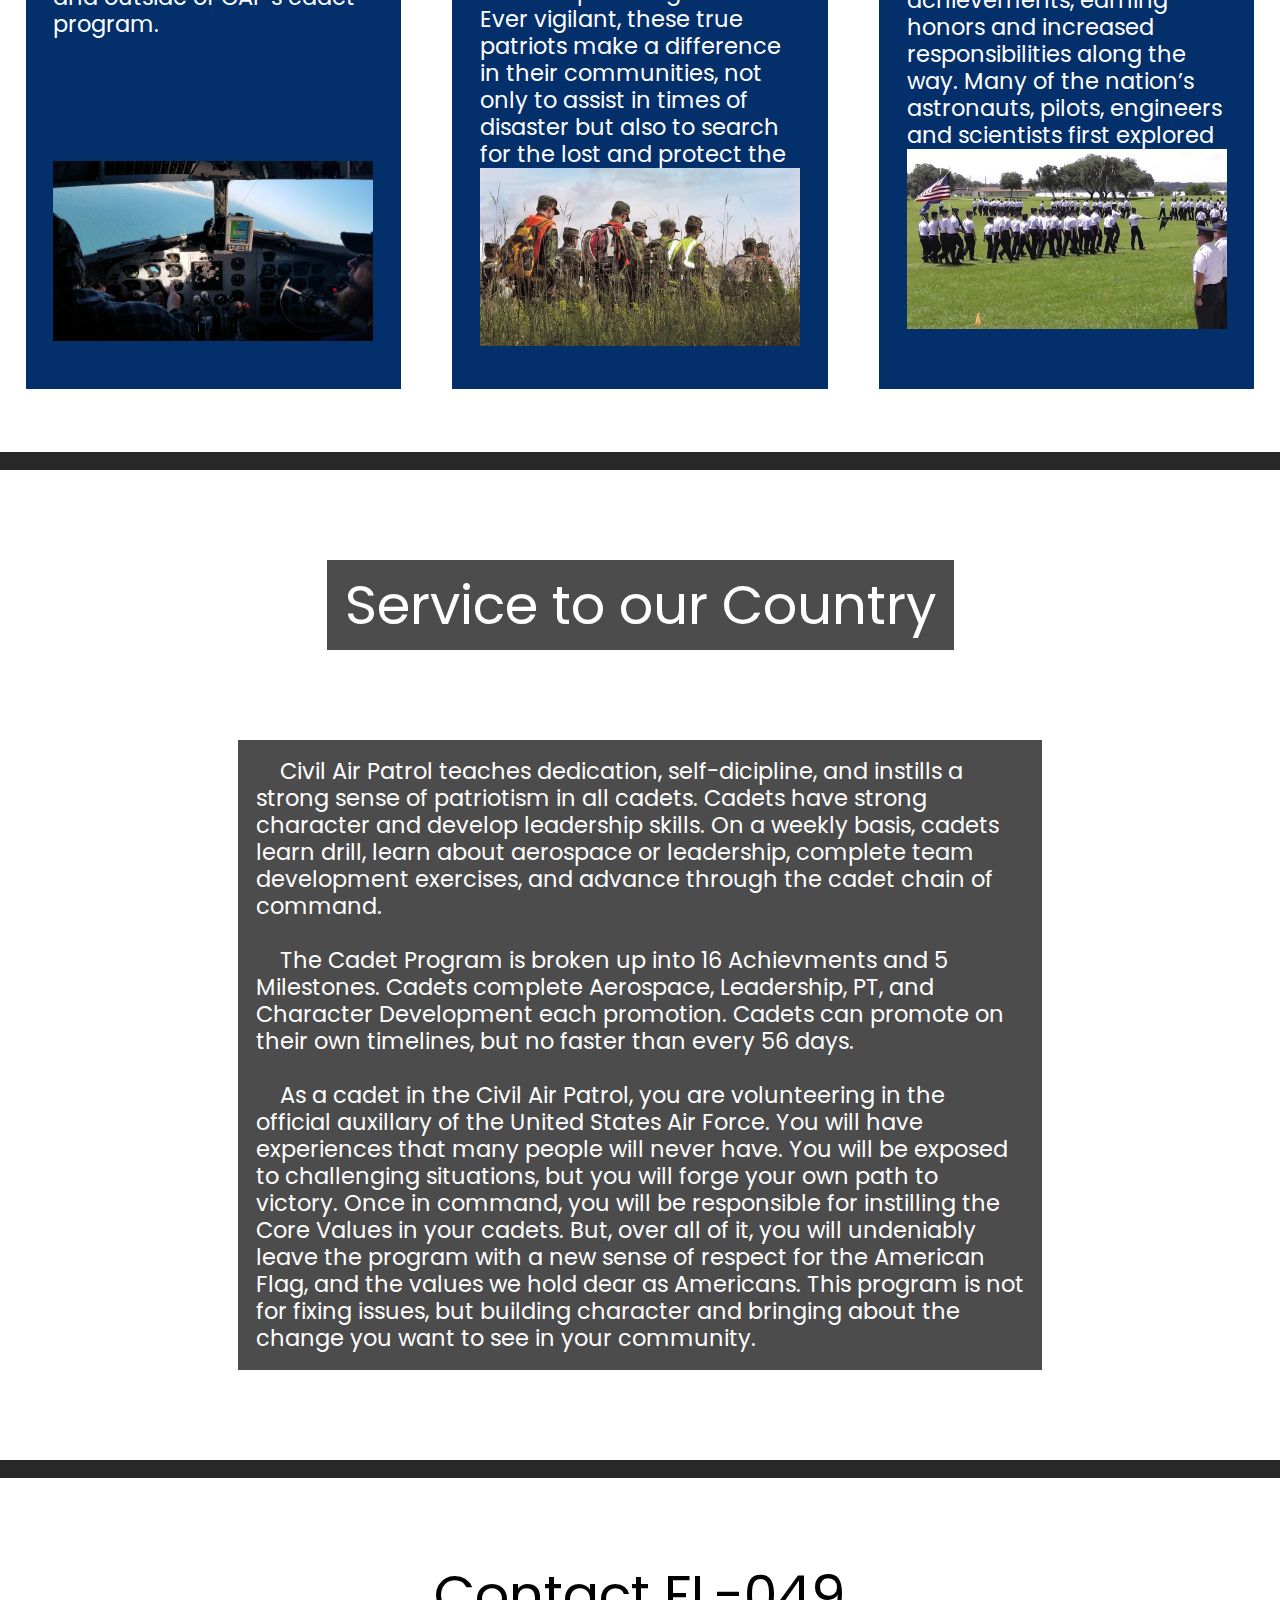
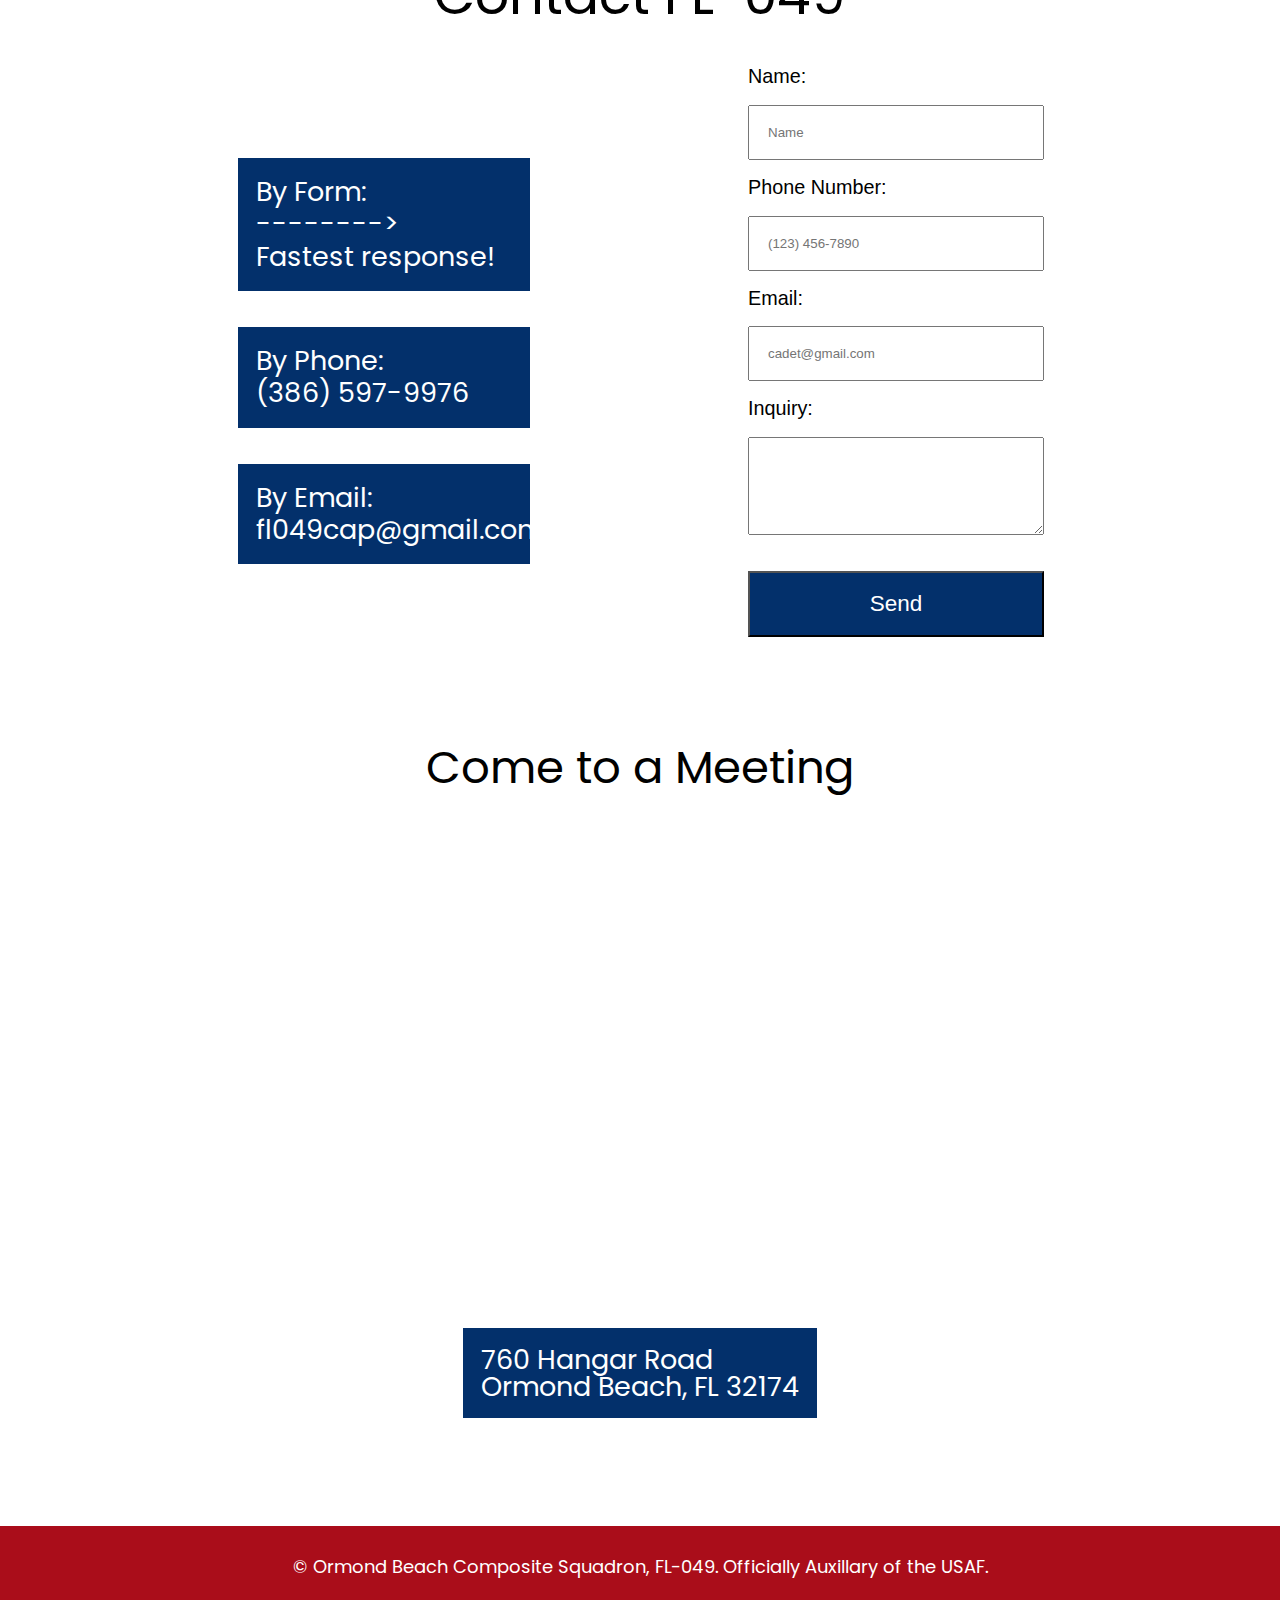
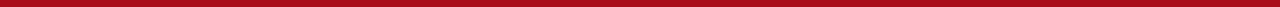
==== commit eea727a3: "updates" ====
--- a/index.html
+++ b/index.html
@@ -6,7 +6,7 @@
     <link href="./resources/css/index/style.css" type="text/css" rel="stylesheet" />
     <link href="https://fonts.googleapis.com/css?family=Poppins:200,200i,300,300i,400,400i,500,500i,600,600i,700,700i,800,800i" rel="stylesheet">
     <link href="./resources/css/index/1024.css" media="screen and (max-width: 1024px) and (min-width: 769px)" type="text/css" rel="stylesheet" />
-    <link href="./resources/css/index/768.css" media="screen and (max-width: 768px) and (min-width: 481px)" type="text/css" rel="stylesheet" />
+    <link href="./resources/css/index/768.css" media="screen and (max-width: 850px) and (min-width: 481px)" type="text/css" rel="stylesheet" />
     <link href="./resources/css/index/480.css" media="screen and (max-width: 480px)" type="text/css" rel="stylesheet" />
     <title>Ormond CAP</title>
   </head>
@@ -193,7 +193,7 @@
           </div>
           <div class="address">
             <div class="map">
-              <div class="mapouter"><div class="gmap_canvas"><iframe width="700" height="400" id="gmap_canvas" src="https://maps.google.com/maps?q=Ormond%20Beach%20Civil%20Air%20Patrol%20Hangar&t=&z=13&ie=UTF8&iwloc=&output=embed" frameborder="0" scrolling="no" marginheight="0" marginwidth="0"></iframe><a href="https://www.maps-erstellen.de"></a></div><style>.mapouter{text-align:right;height:400px;width:700px;}.gmap_canvas {overflow:hidden;background:none!important;height:400px;width:700px;}</style></div>
+              <div class="ignore"><div class="ignore"><iframe width="700" height="400" id="gmap_canvas" src="https://maps.google.com/maps?q=Ormond%20Beach%20Civil%20Air%20Patrol%20Hangar&t=&z=13&ie=UTF8&iwloc=&output=embed" frameborder="0" scrolling="no" marginheight="0" marginwidth="0"></iframe><a href="https://www.maps-erstellen.de"></a></div><style>.mapouter{text-align:right;height:400px;width:700px;}.gmap_canvas {overflow:hidden;background:none!important;height:400px;width:700px;}</style></div>
             </div>
             <div class="numbers">
               <p>760 Hangar Road<br>Ormond Beach, FL 32174</p>
--- a/resources/css/index/style.css
+++ b/resources/css/index/style.css
@@ -291,7 +291,6 @@
   flex-direction: column;
   align-items: center;
 }
-
 .address div {
   margin: 2vh auto;
 }
--- a/resources/css/index/1024.css
+++ b/resources/css/index/1024.css
@@ -1,3 +1,19 @@
 nav li {
   width: 20vw;
 }
+
+.program {
+  height: 105vh;
+}
+
+.program-content {
+  height: 60vh;
+}
+
+.contact {
+  width: 30vw;
+}
+
+.contacts {
+  width: 45vw;
+}
--- a/resources/css/index/768.css
+++ b/resources/css/index/768.css
@@ -0,0 +1,60 @@
+nav li {
+  width: 20vw;
+  font-size: 2vh;
+}
+
+.jumbotron h1 {
+  font-size: 5vh;
+}
+
+.programs {
+  flex-direction: column;
+  justify-content: center;
+  align-items: center;
+}
+
+.program {
+  width: 75vw;
+  margin: 3vh auto;
+}
+
+.program-content {
+  width: 60vw;
+}
+
+.program img {
+  width: 60vw;
+}
+
+.service-content {
+  width: 80vw;
+}
+
+.contact {
+  width: 30vw;
+  font-size: 2vh;
+}
+
+input,
+textarea,
+button {
+  width: 30vw;
+}
+
+.contact-group {
+  margin: auto 4vw;
+}
+
+form {
+  display: flex;
+  justify-content: center;
+  align-items: center;
+}
+
+form span {
+  font-size: 2.5vh;
+}
+
+footer {
+  font-size: 1.5vh;
+}
--- a/resources/css/index/480.css
+++ b/resources/css/index/480.css
@@ -0,0 +1,104 @@
+header li {
+  width: 20vw;
+  font-size: 2vh;
+}
+
+.jumbotron h1 {
+  font-size: 5vh;
+}
+
+.jumbotron h2 {
+  font-size: 3.5vh;
+}
+
+.jumbotron h3 {
+  font-size: 2.5vh
+}
+
+.programs {
+  flex-direction: column;
+  justify-content: center;
+  align-items: center;
+}
+
+.program {
+  width: 80vw;
+  height: 100vh;
+  margin: 4vh auto;
+}
+
+.program-content {
+  width: 70vw;
+}
+
+.program img {
+  width: 70vw;
+}
+
+.title {
+  text-align: center;
+}
+
+.service-title {
+  text-align: center;
+}
+
+.service-content {
+  width: 75vw;
+}
+
+.contact-section {
+  flex-direction: column;
+}
+
+.contact {
+  flex-direction: column;
+}
+
+.contact-group {
+  flex-direction: column;
+  justify-content: center;
+  align-items: center;
+}
+
+.contact {
+  width: 70vw;
+  justify-content: center;
+  align-items: center;
+}
+
+.contacts {
+  width: 80vw;
+}
+
+form,
+input,
+textarea,
+button {
+  width: 70vw;
+  justify-content: center;
+  align-items: center;
+}
+
+iframe {
+  width: 300px;
+  height: 450px;
+}
+
+.mapouter {
+  text-align: center;
+  justify-content: center;
+  align-items: center;
+  display: flex;
+}
+
+.address {
+  justify-content: center;
+  align-items: center;
+  display: flex;
+  text-align: center;
+}
+
+footer {
+  font-size: 1.3vh;
+}
